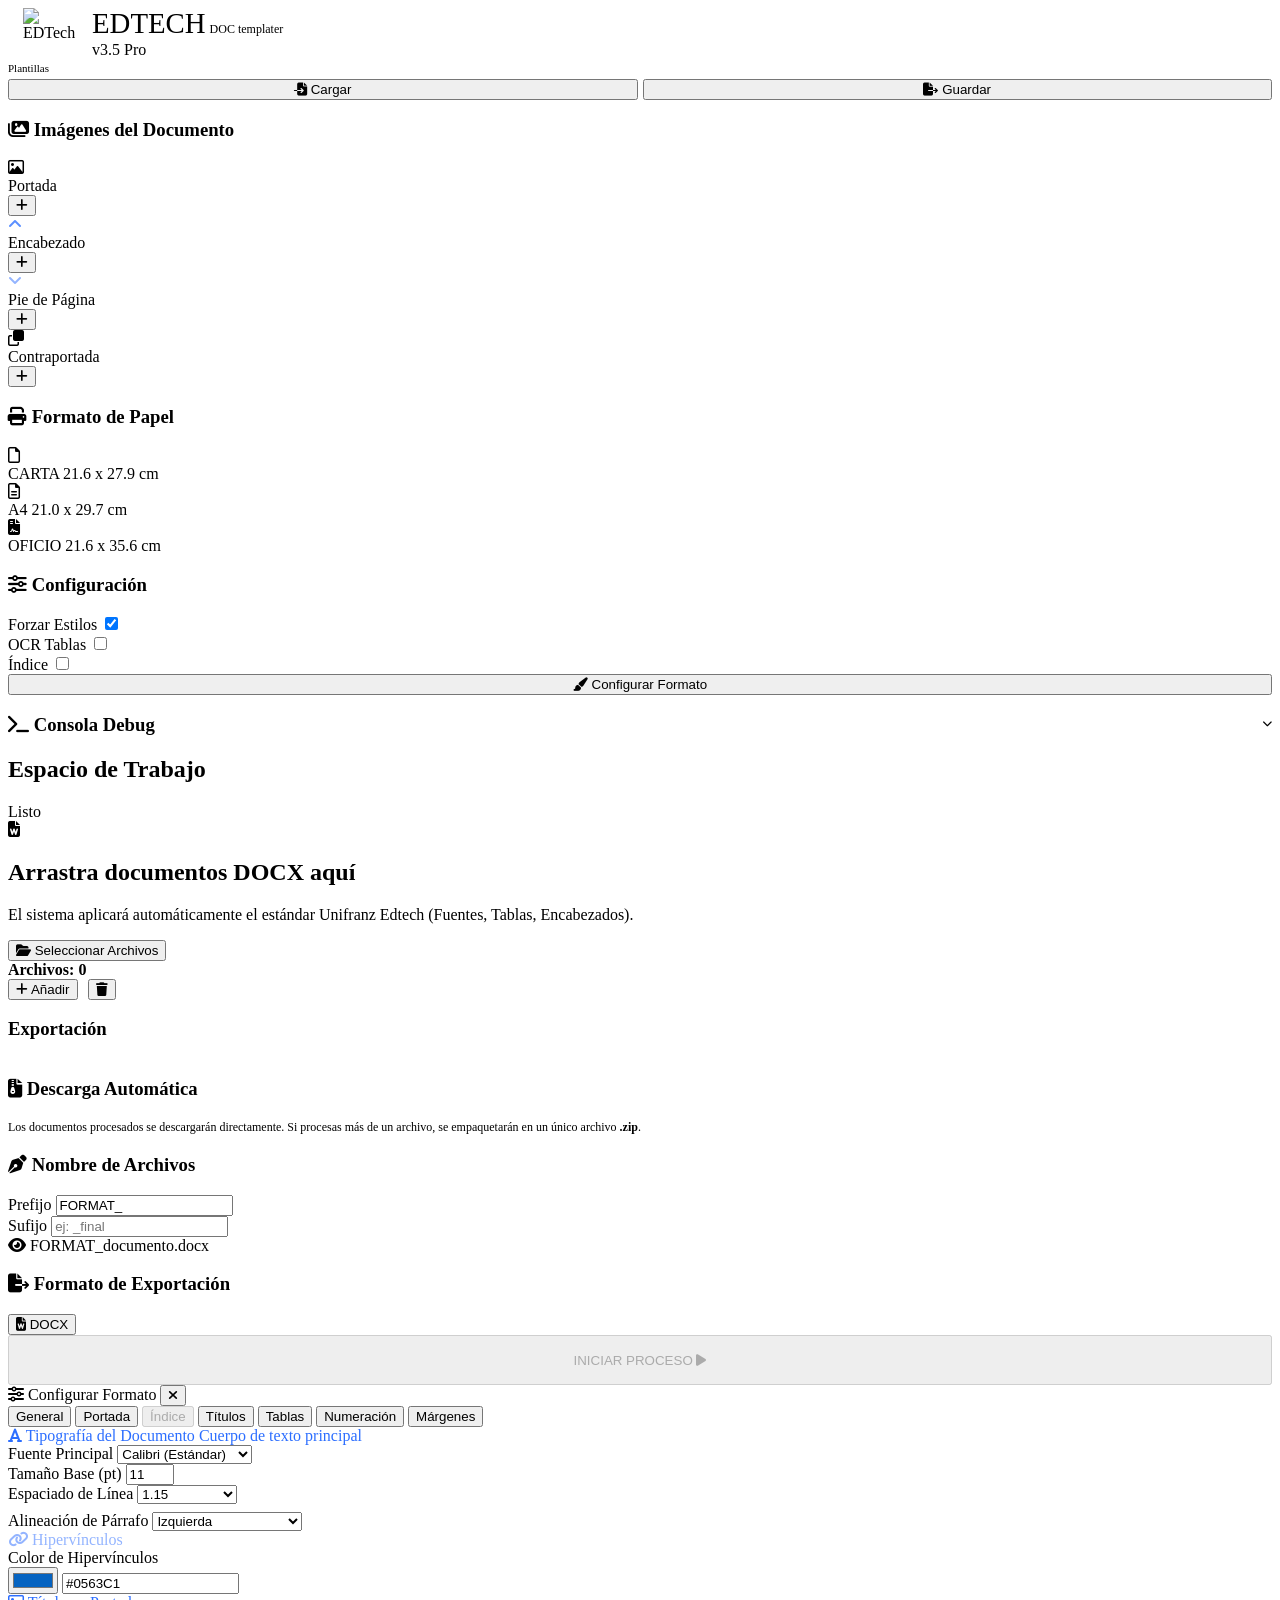
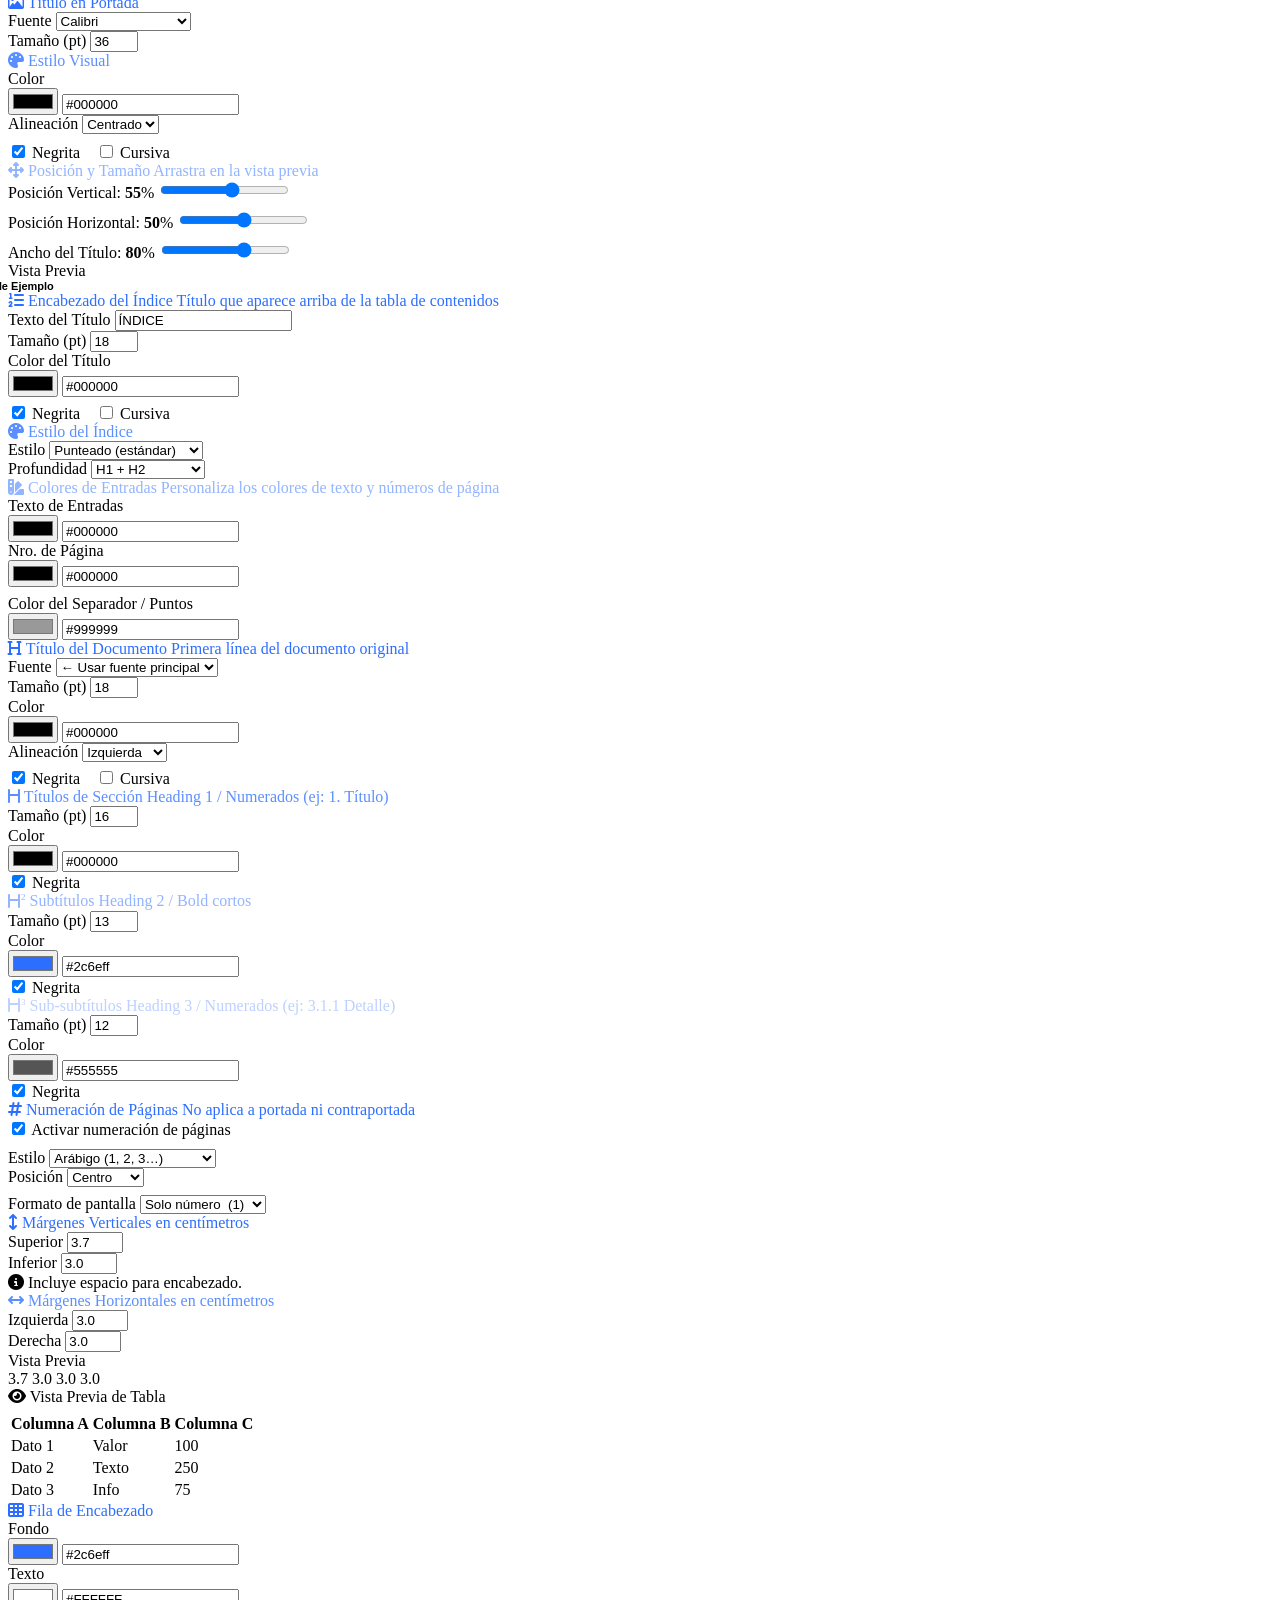
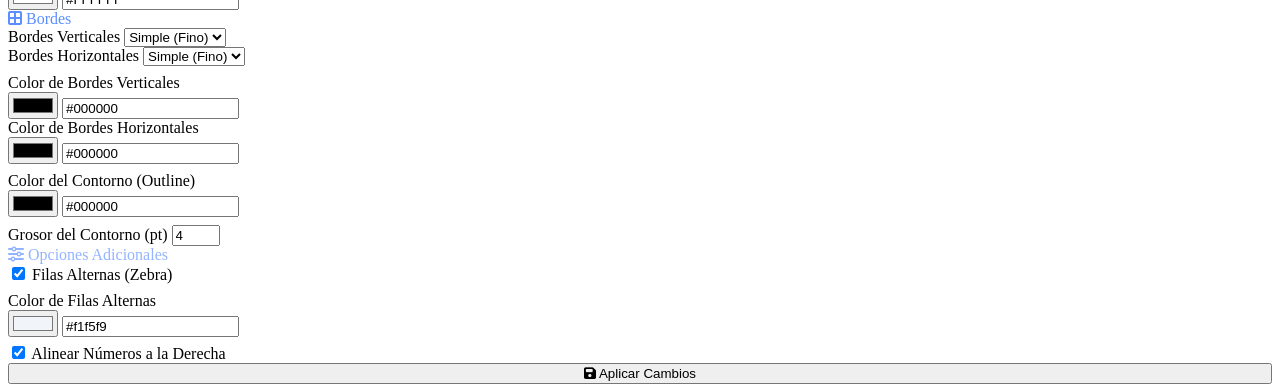
==== index.html @ 143a2576 "build: regenerate webapp bundle with numbering fixes, add index.html for GitHub Pages" ====
<!DOCTYPE html>
<html lang="es">

<head>
    <meta charset="UTF-8">
    <meta name="viewport" content="width=device-width, initial-scale=1.0">
    <title>Unifranz Online | Formateador Profesional</title>

    <!-- CSS -->
    <link rel="stylesheet" href="static/css/fonts.css">
    <link rel="stylesheet" href="static/css/style.css">

    <!-- Icons (local) -->
    <link rel="stylesheet" href="static/vendor/fontawesome/css/all.min.css">
    <script src="https://cdnjs.cloudflare.com/ajax/libs/jszip/3.10.1/jszip.min.js"></script>
    <script src="https://cdn.jsdelivr.net/npm/tesseract.js@5/dist/tesseract.min.js"></script>
    <script src="https://cdn.jsdelivr.net/pyodide/v0.25.0/full/pyodide.js"></script>
</head>

<body>

    <div class="app-container">
        <!-- COLUMN 1: LEFT SIDEBAR (SETTINGS) -->
        <!-- SHARED SIDEBAR COMPONENT -->
<aside class="sidebar-left">
    <!-- Brand -->
    <!-- Brand -->
    <div class="brand"
        style="display:flex; flex-direction:row; align-items:center; justify-content:flex-start; gap:15px; padding-left:15px;">
        <img src="static/img/edtech_icon.svg" alt="EDTech" style="height:54px; width:54px; flex-shrink:0;">
        <div style="display:flex; flex-direction:column; align-items:flex-start;">
            <div class="logo-text">
                <span class="brand-highlight" style="line-height:0.9; font-size:1.8rem;">EDTECH</span>
                <span class="brand-sub" style="margin-top:2px; font-size:0.75rem;">DOC templater</span>
            </div>
            <div class="version" style="margin-top:4px;">v3.5 Pro</div>
        </div>
    </div>

    <!-- Templates -->
    <div class="settings-group" style="margin-bottom: 15px;">
        <label style="font-size:11px; color:var(--text-muted); display:block; margin-bottom:5px;">Plantillas</label>
        <div style="display:flex; gap:5px;">
            <button id="importTemplateBtn" class="btn-mini btn-outline" style="flex:1; justify-content:center;"
                title="Cargar Plantilla">
                <i class="fa-solid fa-file-import"></i> Cargar
            </button>
            <button id="exportTemplateBtn" class="btn-mini btn-outline" style="flex:1; justify-content:center;"
                title="Guardar Plantilla">
                <i class="fa-solid fa-file-export"></i> Guardar
            </button>
            <input type="file" id="templateInput" accept=".edd" hidden>
        </div>
    </div>

    <!-- Document Images (Compact Inline) -->
    <div class="settings-group">
        <h3><i class="fa-solid fa-images"></i> Imágenes del Documento</h3>
        <div class="img-upload-list">

            <!-- Portada -->
            <div class="img-upload-row" id="coverRow">
                <div class="img-row-icon" style="color:var(--primary)"><i class="fa-regular fa-image"></i></div>
                <span class="img-row-label">Portada</span>
                <div class="img-row-thumb" id="coverThumb"></div>
                <input type="file" id="coverInput" accept="image/*" hidden>
                <button class="img-row-btn" id="coverUploadBtn" title="Subir imagen">
                    <i class="fa-solid fa-plus"></i>
                </button>
            </div>

            <!-- Encabezado -->
            <div class="img-upload-row" id="headerRow">
                <div class="img-row-icon" style="color:#5b8fff"><i class="fa-solid fa-angle-up"></i></div>
                <span class="img-row-label">Encabezado</span>
                <div class="img-row-thumb" id="headerThumb"></div>
                <input type="file" id="headerInput" accept="image/*,.emf,.wmf" hidden>
                <button class="img-row-btn" id="headerUploadBtn" title="Subir imagen">
                    <i class="fa-solid fa-plus"></i>
                </button>
            </div>

            <!-- Pie de Página -->
            <div class="img-upload-row" id="footerRow">
                <div class="img-row-icon" style="color:#93b4ff"><i class="fa-solid fa-angle-down"></i></div>
                <span class="img-row-label">Pie de Página</span>
                <div class="img-row-thumb" id="footerThumb"></div>
                <input type="file" id="footerInput" accept="image/*,.emf,.wmf" hidden>
                <button class="img-row-btn" id="footerUploadBtn" title="Subir imagen">
                    <i class="fa-solid fa-plus"></i>
                </button>
            </div>

            <!-- Contraportada -->
            <div class="img-upload-row" id="backpageRow">
                <div class="img-row-icon" style="color:var(--primary)"><i class="fa-regular fa-clone"></i></div>
                <span class="img-row-label">Contraportada</span>
                <div class="img-row-thumb" id="backpageThumb"></div>
                <input type="file" id="backpageInput" accept="image/*" hidden>
                <button class="img-row-btn" id="backpageUploadBtn" title="Subir imagen">
                    <i class="fa-solid fa-plus"></i>
                </button>
            </div>

        </div>
    </div>



    <!-- Paper Size (Docs Specific - Hidden in Excel via JS or CSS if needed, but keeping for uniformity) -->
    <div class="settings-group" id="paperSizeGroup">
        <h3><i class="fa-solid fa-print"></i> Formato de Papel</h3>
        <div class="paper-selector">
            <label class="paper-card active" data-value="letter">
                <div class="icon"><i class="fa-regular fa-file"></i></div>
                <span class="p-name">CARTA</span>
                <span class="p-dim">21.6 x 27.9 cm</span>
            </label>
            <label class="paper-card" data-value="a4">
                <div class="icon"><i class="fa-regular fa-file-lines"></i></div>
                <span class="p-name">A4</span>
                <span class="p-dim">21.0 x 29.7 cm</span>
            </label>
            <label class="paper-card" data-value="legal">
                <div class="icon"><i class="fa-solid fa-file-contract"></i></div>
                <span class="p-name">OFICIO</span>
                <span class="p-dim">21.6 x 35.6 cm</span>
            </label>
        </div>
    </div>

    <!-- Toggles -->
    <div class="settings-group">
        <h3><i class="fa-solid fa-sliders"></i> Configuración</h3>
        <label class="toggle-row">
            <span>Forzar Estilos</span>
            <input type="checkbox" checked id="forceStyles">
            <div class="toggle-switch"></div>
        </label>
        <label class="toggle-row">
            <span>OCR Tablas</span>
            <input type="checkbox" id="cfgOcrTables">
            <div class="toggle-switch"></div>
        </label>
        <label class="toggle-row">
            <span>Índice</span>
            <input type="checkbox" id="cfgToc">
            <div class="toggle-switch"></div>
        </label>
        <div id="tesseractStatus" class="tesseract-status" style="display:none;">
            <span class="tess-dot" id="tessDot"></span>
            <span id="tessLabel">Verificando...</span>
        </div>
    </div>

    <!-- Format Config Button -->
    <div class="settings-group">
        <button id="openConfigBtnSidebar" class="btn-select" style="width:100%; justify-content:center;">
            <i class="fa-solid fa-paintbrush"></i> Configurar Formato
        </button>
    </div>

    <!-- Debug Console (collapsible) -->
    <div class="settings-group" id="debugConsoleGroup">
        <h3 id="debugConsoleToggle" style="cursor:pointer; user-select:none;">
            <i class="fa-solid fa-terminal"></i> Consola Debug
            <i class="fa-solid fa-chevron-down" id="debugChevron" style="float:right; font-size:10px; margin-top:4px; transition: transform 0.2s;"></i>
        </h3>
        <div id="debugConsoleBody" style="display:none;">
            <pre id="debugLog" style="background:#1a1a2e; color:#0aff0a; font-family:'JetBrains Mono',monospace; font-size:10px; padding:10px; border-radius:6px; max-height:250px; overflow-y:auto; white-space:pre-wrap; word-break:break-all; margin:0; line-height:1.5;"></pre>
            <div style="display:flex; gap:6px; margin-top:6px;">
                <button id="copyDebugBtn" class="btn-mini btn-outline" style="flex:1; justify-content:center;">
                    <i class="fa-solid fa-copy"></i> Copiar
                </button>
                <button id="refreshDebugBtn" class="btn-mini btn-outline" style="flex:1; justify-content:center;">
                    <i class="fa-solid fa-rotate"></i> Actualizar
                </button>
            </div>
        </div>
    </div>

</aside>

        <!-- COLUMN 2: CENTER WORKSPACE (DROP ZONE & LIST) -->
        <main class="workspace">
            <div class="workspace-header">
                <h2>Espacio de Trabajo</h2>
                <span class="badge">Listo</span>
            </div>

            <div class="workspace-body">
                <!-- CENTER STAGE: DROP ZONE -->
                <div class="hero-zone" id="mainDropZone">
                    <div class="hero-content">
                        <i class="fa-solid fa-file-word main-icon"></i>
                        <h2>Arrastra documentos DOCX aquí</h2>
                        <p>El sistema aplicará automáticamente el estándar Unifranz Edtech (Fuentes, Tablas,
                            Encabezados).</p>
                        <button class="btn-select" onclick="document.getElementById('docInput').click()">
                            <i class="fa-solid fa-folder-open"></i> Seleccionar Archivos
                        </button>
                        <input type="file" id="docInput" multiple accept=".docx" hidden>
                    </div>
                </div>

                <!-- QUEUE LIST (Replaces Drop Zone when active) -->
                <div class="production-queue" id="productionQueue">
                    <div class="queue-header-actions">
                        <span style="font-weight: 600; color: var(--text-muted);">
                            Archivos: <span id="queueCount">0</span>
                        </span>
                        <div style="display:flex; gap:10px;">
                            <button id="addMoreBtn" class="btn-mini btn-outline">
                                <i class="fa-solid fa-plus"></i> Añadir
                            </button>
                            <button id="clearQueueBtn" class="btn-mini btn-outline">
                                <i class="fa-solid fa-trash"></i>
                            </button>
                        </div>
                    </div>
                    <div class="queue-list" id="queueList">
                        <!-- JS Items go here -->
                    </div>
                </div>
            </div>
        </main>

        <!-- COLUMN 3: RIGHT SIDEBAR (ACTIONS & LOGS) -->
        <aside class="sidebar-right">
            <div class="sidebar-header" style="display:flex; justify-content:space-between; align-items:center;">
                <h3>Exportación</h3>
            </div>

            <div class="sidebar-right-content">

                <!-- Descarga Automática (WebApp Mode) -->
                <div class="settings-group">
                    <h3><i class="fa-solid fa-file-zipper"></i> Descarga Automática</h3>
                    <div style="font-size:12px; color:var(--text-muted); line-height:1.4;">
                        Los documentos procesados se descargarán directamente. Si procesas más de un archivo, se empaquetarán en un único archivo <b>.zip</b>.
                    </div>
                </div>

                <!-- Nombre de Archivos (Prefix / Suffix) -->
                <div class="settings-group">
                    <h3><i class="fa-solid fa-pen-nib"></i> Nombre de Archivos</h3>
                    <div class="prefix-suffix-grid">
                        <div class="input-group">
                            <label>Prefijo</label>
                            <input type="text" id="filePrefix" value="FORMAT_" placeholder="ej: FORMAT_"
                                class="export-text-input">
                        </div>
                        <div class="input-group">
                            <label>Sufijo</label>
                            <input type="text" id="fileSuffix" value="" placeholder="ej: _final"
                                class="export-text-input">
                        </div>
                    </div>
                    <div class="name-preview" id="namePreview">
                        <i class="fa-solid fa-eye"></i>
                        <span id="namePreviewText">FORMAT_documento.docx</span>
                    </div>
                </div>

                <!-- Formato de Exportación -->
                <div class="settings-group">
                    <h3><i class="fa-solid fa-file-export"></i> Formato de Exportación</h3>
                    <div class="format-selector" id="formatSelector">
                        <button class="format-btn active" data-format="docx" title="Solo Word">
                            <i class="fa-solid fa-file-word"></i>
                            <span>DOCX</span>
                        </button>
                        
                        
                    </div>
                </div>

                <!-- Post-Process Result -->
                <div id="globalActions" class="export-result" style="display:none;">
                    <div class="export-result-icon">
                        <i class="fa-solid fa-circle-check"></i>
                    </div>
                    <h4>¡Proceso Finalizado!</h4>
                    <p id="exportResultSummary">Archivos guardados correctamente.</p>
                    <div class="export-result-path" id="exportResultPath"></div>
                </div>

            </div>

            <!-- Process Button (pinned bottom) -->
            <div class="sidebar-right-footer">
                <button id="processBtn" class="btn-primary" disabled
                    style="width:100%; justify-content:center; height:50px;">
                    <span>INICIAR PROCESO</span>
                    <i class="fa-solid fa-play"></i>
                </button>
            </div>

        </aside>
    </div>

    <!-- ADVANCED CONFIG MODAL -->
    <!-- ADVANCED CONFIG MODAL -->
<div id="configModal" class="config-modal-overlay">
    <div class="config-window">
        <div class="config-header">
            <span class="config-title"><i class="fa-solid fa-sliders"></i> Configurar Formato</span>
            <button id="closeConfigBtn" class="btn-close-config"><i class="fa-solid fa-times"></i></button>
        </div>

        <!-- TABS -->
        <div class="config-tabs">
            <button class="tab-btn active" data-tab="tab-general">General</button>
            <button class="tab-btn" data-tab="tab-cover">Portada</button>
            <button class="tab-btn" data-tab="tab-toc" id="tabTocBtn" disabled>Índice</button>
            <button class="tab-btn" data-tab="tab-headings">Títulos</button>
            <button class="tab-btn" data-tab="tab-tables">Tablas</button>
            <button class="tab-btn" data-tab="tab-pagenum">Numeración</button>
            <button class="tab-btn" data-tab="tab-margins">Márgenes</button>
        </div>

        <div class="config-body">

            <!-- TAB: GENERAL -->
            <div id="tab-general" class="tab-content">

                <!-- Fuente Principal -->
                <div class="heading-card" style="border-left-color:#2c6eff;">
                    <div class="heading-card-label" style="color:#2c6eff;">
                        <i class="fa-solid fa-font"></i> Tipografía del Documento
                        <span class="heading-card-hint">Cuerpo de texto principal</span>
                    </div>
                    <div class="input-group">
                        <label>Fuente Principal</label>
                        <select id="cfgFont">
                            <option value="Calibri">Calibri (Estándar)</option>
                            <option value="Arial">Arial</option>
                            <option value="Times New Roman">Times New Roman</option>
                            <option value="Roboto">Roboto</option>
                            <option value="Georgia">Georgia</option>
                            <option value="Garamond">Garamond</option>
                        </select>
                    </div>
                    <div class="grid-2">
                        <div class="input-group">
                            <label>Tamaño Base (pt)</label>
                            <input type="number" id="cfgFontSize" value="11" min="8" max="16">
                        </div>
                        <div class="input-group">
                            <label>Espaciado de Línea</label>
                            <select id="cfgLineSpacing">
                                <option value="1.0">Sencillo (1.0)</option>
                                <option value="1.15" selected>1.15</option>
                                <option value="1.5">1.5</option>
                                <option value="2.0">Doble (2.0)</option>
                            </select>
                        </div>
                    </div>
                    <div class="input-group" style="margin-top:8px;">
                        <label>Alineación de Párrafo</label>
                        <select id="cfgTextAlignment">
                            <option value="left" selected>Izquierda</option>
                            <option value="center">Centrado</option>
                            <option value="right">Derecha</option>
                            <option value="justify">Justificado</option>
                            <option value="distribute">Distribuido (uniforme)</option>
                        </select>
                    </div>
                </div>

                <!-- Hipervínculos -->
                <div class="heading-card" style="border-left-color:#93b4ff;">
                    <div class="heading-card-label" style="color:#93b4ff;">
                        <i class="fa-solid fa-link"></i> Hipervínculos
                    </div>
                    <div class="input-group">
                        <label>Color de Hipervínculos</label>
                        <div class="color-picker-row">
                            <input type="color" id="cfgLinkColor" value="#0563C1">
                            <input type="text" id="cfgLinkColorHex" value="#0563C1" class="hex-input" maxlength="7">
                        </div>
                    </div>
                </div>

            </div>

            <!-- TAB: PORTADA -->
            <div id="tab-cover" class="tab-content hidden-tab">

                <div class="cover-preview-layout">

                    <!-- LEFT: Controls -->
                    <div class="cover-controls-col">

                        <!-- Fuente & Tamaño -->
                        <div class="heading-card" style="border-left-color:#2c6eff;">
                            <div class="heading-card-label" style="color:#2c6eff;">
                                <i class="fa-regular fa-image"></i> Título en Portada
                            </div>
                            <div class="grid-2">
                                <div class="input-group">
                                    <label>Fuente</label>
                                    <select id="cfgCoverFont">
                                        <option value="Calibri">Calibri</option>
                                        <option value="Arial">Arial</option>
                                        <option value="Times New Roman">Times New Roman</option>
                                        <option value="Georgia">Georgia</option>
                                        <option value="Garamond">Garamond</option>
                                        <option value="Montserrat">Montserrat</option>
                                    </select>
                                </div>
                                <div class="input-group">
                                    <label>Tamaño (pt)</label>
                                    <input type="number" id="cfgCoverFontSize" value="36" min="20" max="72">
                                </div>
                            </div>
                        </div>

                        <!-- Color & Alineación -->
                        <div class="heading-card" style="border-left-color:#5b8fff;">
                            <div class="heading-card-label" style="color:#5b8fff;">
                                <i class="fa-solid fa-palette"></i> Estilo Visual
                            </div>
                            <div class="grid-2">
                                <div class="input-group">
                                    <label>Color</label>
                                    <div class="color-picker-row">
                                        <input type="color" id="cfgCoverColor" value="#000000">
                                        <input type="text" id="cfgCoverColorHex" value="#000000" class="hex-input"
                                            maxlength="7">
                                    </div>
                                </div>
                                <div class="input-group">
                                    <label>Alineación</label>
                                    <select id="cfgCoverAlign">
                                        <option value="center" selected>Centrado</option>
                                        <option value="left">Izquierda</option>
                                        <option value="right">Derecha</option>
                                    </select>
                                </div>
                            </div>
                            <div style="display:flex; gap:16px; margin-top:8px;">
                                <div class="checkbox-row">
                                    <input type="checkbox" id="cfgCoverBold" checked>
                                    <label for="cfgCoverBold">Negrita</label>
                                </div>
                                <div class="checkbox-row">
                                    <input type="checkbox" id="cfgCoverItalic">
                                    <label for="cfgCoverItalic">Cursiva</label>
                                </div>
                            </div>
                        </div>

                        <!-- Posición y Dimensiones -->
                        <div class="heading-card" style="border-left-color:#93b4ff;">
                            <div class="heading-card-label" style="color:#93b4ff;">
                                <i class="fa-solid fa-up-down-left-right"></i> Posición y Tamaño
                                <span class="heading-card-hint">Arrastra en la vista previa</span>
                            </div>
                            <div class="input-group">
                                <label>Posición Vertical: <strong id="coverPosYLabel">55</strong>%</label>
                                <input type="range" id="cfgCoverPosY" min="10" max="90" value="55"
                                    class="cover-pos-slider">
                            </div>
                            <div class="input-group" style="margin-top:8px;">
                                <label>Posición Horizontal: <strong id="coverPosXLabel">50</strong>%</label>
                                <input type="range" id="cfgCoverPosX" min="10" max="90" value="50"
                                    class="cover-pos-slider">
                            </div>
                            <div class="input-group" style="margin-top:8px;">
                                <label>Ancho del Título: <strong id="coverWidthLabel">80</strong>%</label>
                                <input type="range" id="cfgCoverWidth" min="40" max="100" value="80"
                                    class="cover-pos-slider">
                            </div>
                        </div>

                    </div>

                    <!-- RIGHT: Mini Preview -->
                    <div class="cover-preview-col">
                        <div class="cover-preview-label">Vista Previa</div>
                        <div class="cover-mini-preview" id="coverMiniPreview">
                            <!-- Cover image bg (set dynamically) -->
                            <div class="cover-preview-bg" id="coverPreviewBg"></div>
                            <!-- Guide line -->
                            <div class="cover-preview-guide" id="coverPreviewGuide"></div>
                            <!-- Draggable Title -->
                            <div class="cover-preview-title" id="coverPreviewTitle">Título de Ejemplo</div>
                            <!-- Margin indicators -->
                            <div class="cover-preview-margin cover-preview-margin-top"></div>
                            <div class="cover-preview-margin cover-preview-margin-bottom"></div>
                        </div>
                    </div>

                </div>

            </div>

            <!-- TAB: ÍNDICE -->
            <div id="tab-toc" class="tab-content hidden-tab">

                <!-- Título del Índice -->
                <div class="heading-card" style="border-left-color:#2c6eff;">
                    <div class="heading-card-label" style="color:#2c6eff;">
                        <i class="fa-solid fa-list-ol"></i> Encabezado del Índice
                        <span class="heading-card-hint">Título que aparece arriba de la tabla de contenidos</span>
                    </div>
                    <div class="input-group">
                        <label>Texto del Título</label>
                        <input type="text" id="cfgTocTitle" value="ÍNDICE" placeholder="ÍNDICE">
                    </div>
                    <div class="grid-2">
                        <div class="input-group">
                            <label>Tamaño (pt)</label>
                            <input type="number" id="cfgTocTitleSize" value="18" min="12" max="36">
                        </div>
                        <div class="input-group">
                            <label>Color del Título</label>
                            <div class="color-picker-row">
                                <input type="color" id="cfgTocTitleColor" value="#000000">
                                <input type="text" id="cfgTocTitleColorHex" value="#000000" class="hex-input"
                                    maxlength="7">
                            </div>
                        </div>
                    </div>
                    <div style="display:flex; gap:16px; margin-top:6px;">
                        <div class="checkbox-row">
                            <input type="checkbox" id="cfgTocTitleBold" checked>
                            <label for="cfgTocTitleBold">Negrita</label>
                        </div>
                        <div class="checkbox-row">
                            <input type="checkbox" id="cfgTocTitleItalic">
                            <label for="cfgTocTitleItalic">Cursiva</label>
                        </div>
                    </div>
                </div>

                <!-- Estilo y Estructura -->
                <div class="heading-card" style="border-left-color:#5b8fff;">
                    <div class="heading-card-label" style="color:#5b8fff;">
                        <i class="fa-solid fa-palette"></i> Estilo del Índice
                    </div>
                    <div class="grid-2">
                        <div class="input-group">
                            <label>Estilo</label>
                            <select id="cfgTocStyle">
                                <option value="dotted" selected>Punteado (estándar)</option>
                                <option value="classic">Clásico (sin puntos)</option>
                                <option value="modern">Moderno (minimalista)</option>
                            </select>
                        </div>
                        <div class="input-group">
                            <label>Profundidad</label>
                            <select id="cfgTocDepth">
                                <option value="1">Solo Heading 1</option>
                                <option value="2" selected>H1 + H2</option>
                                <option value="3">H1 + H2 + H3</option>
                            </select>
                        </div>
                    </div>
                </div>

                <!-- Colores de Entradas -->
                <div class="heading-card" style="border-left-color:#93b4ff;">
                    <div class="heading-card-label" style="color:#93b4ff;">
                        <i class="fa-solid fa-swatchbook"></i> Colores de Entradas
                        <span class="heading-card-hint">Personaliza los colores de texto y números de página</span>
                    </div>
                    <div class="grid-2">
                        <div class="input-group">
                            <label>Texto de Entradas</label>
                            <div class="color-picker-row">
                                <input type="color" id="cfgTocEntryColor" value="#000000">
                                <input type="text" id="cfgTocEntryColorHex" value="#000000" class="hex-input"
                                    maxlength="7">
                            </div>
                        </div>
                        <div class="input-group">
                            <label>Nro. de Página</label>
                            <div class="color-picker-row">
                                <input type="color" id="cfgTocPageColor" value="#000000">
                                <input type="text" id="cfgTocPageColorHex" value="#000000" class="hex-input"
                                    maxlength="7">
                            </div>
                        </div>
                    </div>
                    <div class="input-group" style="margin-top:8px;">
                        <label>Color del Separador / Puntos</label>
                        <div class="color-picker-row">
                            <input type="color" id="cfgTocLeaderColor" value="#999999">
                            <input type="text" id="cfgTocLeaderColorHex" value="#999999" class="hex-input"
                                maxlength="7">
                        </div>
                    </div>
                </div>

            </div>

            <!-- TAB: HEADINGS -->
            <div id="tab-headings" class="tab-content hidden-tab">

                <!-- Título del Documento (primera oración del doc original) -->
                <div class="heading-card" style="border-left-color: #2c6eff;">
                    <div class="heading-card-label" style="color:#2c6eff;">
                        <i class="fa-solid fa-heading"></i> Título del Documento
                        <span class="heading-card-hint">Primera línea del documento original</span>
                    </div>
                    <div class="grid-2">
                        <div class="input-group">
                            <label>Fuente</label>
                            <select id="cfgDocTitleFont">
                                <option value="">← Usar fuente principal</option>
                                <option value="Calibri">Calibri</option>
                                <option value="Arial">Arial</option>
                                <option value="Times New Roman">Times New Roman</option>
                                <option value="Georgia">Georgia</option>
                            </select>
                        </div>
                        <div class="input-group">
                            <label>Tamaño (pt)</label>
                            <input type="number" id="cfgDocTitleSize" value="18" min="10" max="48">
                        </div>
                    </div>
                    <div class="grid-2">
                        <div class="input-group">
                            <label>Color</label>
                            <div class="color-picker-row">
                                <input type="color" id="cfgDocTitleColor" value="#000000">
                                <input type="text" id="cfgDocTitleColorHex" value="#000000" class="hex-input"
                                    maxlength="7">
                            </div>
                        </div>
                        <div class="input-group">
                            <label>Alineación</label>
                            <select id="cfgDocTitleAlign">
                                <option value="left" selected>Izquierda</option>
                                <option value="center">Centrado</option>
                                <option value="justify">Justificado</option>
                            </select>
                        </div>
                    </div>
                    <div style="display:flex; gap:16px; margin-top:6px;">
                        <div class="checkbox-row">
                            <input type="checkbox" id="cfgDocTitleBold" checked>
                            <label for="cfgDocTitleBold">Negrita</label>
                        </div>
                        <div class="checkbox-row">
                            <input type="checkbox" id="cfgDocTitleItalic">
                            <label for="cfgDocTitleItalic">Cursiva</label>
                        </div>
                    </div>
                </div>

                <!-- H1 -->
                <div class="heading-card" style="border-left-color: #5b8fff;">
                    <div class="heading-card-label" style="color:#5b8fff;">
                        <i class="fa-solid fa-h"></i> Títulos de Sección
                        <span class="heading-card-hint">Heading 1 / Numerados (ej: 1. Título)</span>
                    </div>
                    <div class="grid-2">
                        <div class="input-group">
                            <label>Tamaño (pt)</label>
                            <input type="number" id="cfgH1Size" value="16" min="10" max="36">
                        </div>
                        <div class="input-group">
                            <label>Color</label>
                            <div class="color-picker-row">
                                <input type="color" id="cfgH1Color" value="#000000">
                                <input type="text" id="cfgH1ColorHex" value="#000000" class="hex-input" maxlength="7">
                            </div>
                        </div>
                    </div>
                    <div class="checkbox-row">
                        <input type="checkbox" id="cfgH1Bold" checked>
                        <label for="cfgH1Bold">Negrita</label>
                    </div>
                </div>

                <!-- H2 -->
                <div class="heading-card" style="border-left-color: #93b4ff;">
                    <div class="heading-card-label" style="color:#93b4ff;">
                        <i class="fa-solid fa-h"></i><span
                            style="font-size:9px;vertical-align:super;margin-left:1px">2</span> Subtítulos
                        <span class="heading-card-hint">Heading 2 / Bold cortos</span>
                    </div>
                    <div class="grid-2">
                        <div class="input-group">
                            <label>Tamaño (pt)</label>
                            <input type="number" id="cfgH2Size" value="13" min="10" max="28">
                        </div>
                        <div class="input-group">
                            <label>Color</label>
                            <div class="color-picker-row">
                                <input type="color" id="cfgH2Color" value="#2c6eff">
                                <input type="text" id="cfgH2ColorHex" value="#2c6eff" class="hex-input" maxlength="7">
                            </div>
                        </div>
                    </div>
                    <div class="checkbox-row">
                        <input type="checkbox" id="cfgH2Bold" checked>
                        <label for="cfgH2Bold">Negrita</label>
                    </div>
                </div>

                <!-- H3 -->
                <div class="heading-card" style="border-left-color: #bdd0ff;">
                    <div class="heading-card-label" style="color:#bdd0ff;">
                        <i class="fa-solid fa-h"></i><span
                            style="font-size:9px;vertical-align:super;margin-left:1px">3</span> Sub-subtítulos
                        <span class="heading-card-hint">Heading 3 / Numerados (ej: 3.1.1 Detalle)</span>
                    </div>
                    <div class="grid-2">
                        <div class="input-group">
                            <label>Tamaño (pt)</label>
                            <input type="number" id="cfgH3Size" value="12" min="8" max="24">
                        </div>
                        <div class="input-group">
                            <label>Color</label>
                            <div class="color-picker-row">
                                <input type="color" id="cfgH3Color" value="#555555">
                                <input type="text" id="cfgH3ColorHex" value="#555555" class="hex-input" maxlength="7">
                            </div>
                        </div>
                    </div>
                    <div class="checkbox-row">
                        <input type="checkbox" id="cfgH3Bold" checked>
                        <label for="cfgH3Bold">Negrita</label>
                    </div>
                </div>

            </div>

            <!-- TAB: NUMERACIÓN DE PÁGINAS -->
            <div id="tab-pagenum" class="tab-content hidden-tab">

                <!-- Activar / Desactivar -->
                <div class="heading-card" style="border-left-color:#2c6eff;">
                    <div class="heading-card-label" style="color:#2c6eff;">
                        <i class="fa-solid fa-hashtag"></i> Numeración de Páginas
                        <span class="heading-card-hint">No aplica a portada ni contraportada</span>
                    </div>
                    <div class="checkbox-row" style="margin-bottom:10px;">
                        <input type="checkbox" id="cfgPageNumEnabled" checked>
                        <label for="cfgPageNumEnabled">Activar numeración de páginas</label>
                    </div>
                    <div class="grid-2">
                        <div class="input-group">
                            <label>Estilo</label>
                            <select id="cfgPageNumStyle">
                                <option value="arabic" selected>Arábigo (1, 2, 3…)</option>
                                <option value="roman_lower">Romano min. (i, ii, iii…)</option>
                                <option value="roman_upper">Romano may. (I, II, III…)</option>
                                <option value="letter_lower">Letras min. (a, b, c…)</option>
                                <option value="letter_upper">Letras may. (A, B, C…)</option>
                            </select>
                        </div>
                        <div class="input-group">
                            <label>Posición</label>
                            <select id="cfgPageNumPosition">
                                <option value="center" selected>Centro</option>
                                <option value="right">Derecha</option>
                                <option value="left">Izquierda</option>
                            </select>
                        </div>
                    </div>
                    <div class="input-group" style="margin-top:8px;">
                        <label>Formato de pantalla</label>
                        <select id="cfgPageNumFormat">
                            <option value="page_only" selected>Solo número &nbsp;(1)</option>
                            <option value="page_of_total">N de M &nbsp;(1 de 12)</option>
                            <option value="dash">Guiones &nbsp;(- 1 -)</option>
                        </select>
                    </div>
                </div>

            </div>

            <!-- TAB: MÁRGENES -->
            <div id="tab-margins" class="tab-content hidden-tab">

                <div class="cover-preview-layout">
                    <div class="cover-controls-col">

                        <!-- Márgenes verticales -->
                        <div class="heading-card" style="border-left-color:#2c6eff;">
                            <div class="heading-card-label" style="color:#2c6eff;">
                                <i class="fa-solid fa-arrows-up-down"></i> Márgenes Verticales
                                <span class="heading-card-hint">en centímetros</span>
                            </div>
                            <div class="grid-2">
                                <div class="input-group">
                                    <label>Superior</label>
                                    <input type="number" id="cfgMarginTop" value="3.7" step="0.1" min="1" max="6">
                                </div>
                                <div class="input-group">
                                    <label>Inferior</label>
                                    <input type="number" id="cfgMarginBottom" value="3.0" step="0.1" min="1" max="6">
                                </div>
                            </div>
                            <div class="cfg-info-note">
                                <i class="fa-solid fa-circle-info"></i>
                                Incluye espacio para encabezado.
                            </div>
                        </div>

                        <!-- Márgenes horizontales -->
                        <div class="heading-card" style="border-left-color:#5b8fff;">
                            <div class="heading-card-label" style="color:#5b8fff;">
                                <i class="fa-solid fa-arrows-left-right"></i> Márgenes Horizontales
                                <span class="heading-card-hint">en centímetros</span>
                            </div>
                            <div class="grid-2">
                                <div class="input-group">
                                    <label>Izquierda</label>
                                    <input type="number" id="cfgMarginLeft" value="3.0" step="0.1" min="1" max="6">
                                </div>
                                <div class="input-group">
                                    <label>Derecha</label>
                                    <input type="number" id="cfgMarginRight" value="3.0" step="0.1" min="1" max="6">
                                </div>
                            </div>
                        </div>

                    </div>

                    <!-- RIGHT: Margins Preview -->
                    <div class="cover-preview-col">
                        <div class="cover-preview-label">Vista Previa</div>
                        <div class="margins-mini-preview" id="marginsMiniPreview">
                            <div class="margin-preview-header-img" id="marginPreviewHeader"></div>
                            <div class="margin-preview-footer-img" id="marginPreviewFooter"></div>
                            <div class="margin-zone margin-zone-top" id="marginZoneTop"></div>
                            <div class="margin-zone margin-zone-bottom" id="marginZoneBottom"></div>
                            <div class="margin-zone margin-zone-left" id="marginZoneLeft"></div>
                            <div class="margin-zone margin-zone-right" id="marginZoneRight"></div>
                            <div class="margin-content-zone" id="marginContentZone">
                                <div class="margin-content-lines">
                                    <div class="mcl"></div>
                                    <div class="mcl"></div>
                                    <div class="mcl"></div>
                                    <div class="mcl"></div>
                                    <div class="mcl short"></div>
                                    <div class="mcl"></div>
                                    <div class="mcl"></div>
                                    <div class="mcl short"></div>
                                </div>
                            </div>
                            <span class="margin-label ml-top" id="mlTop">3.7</span>
                            <span class="margin-label ml-bottom" id="mlBottom">3.0</span>
                            <span class="margin-label ml-left" id="mlLeft">3.0</span>
                            <span class="margin-label ml-right" id="mlRight">3.0</span>
                        </div>
                    </div>
                </div>

            </div>

            <!-- TAB: TABLAS -->
            <div id="tab-tables" class="tab-content hidden-tab">

                <!-- Live Table Preview -->
                <div class="preview-container">
                    <div class="heading-card-label" style="color:var(--text-muted);margin-bottom:6px;">
                        <i class="fa-solid fa-eye"></i> Vista Previa de Tabla
                    </div>
                    <div class="table-preview-box">
                        <table class="preview-table">
                            <thead>
                                <tr>
                                    <th>Columna A</th>
                                    <th>Columna B</th>
                                    <th>Columna C</th>
                                </tr>
                            </thead>
                            <tbody>
                                <tr>
                                    <td>Dato 1</td>
                                    <td>Valor</td>
                                    <td>100</td>
                                </tr>
                                <tr>
                                    <td>Dato 2</td>
                                    <td>Texto</td>
                                    <td>250</td>
                                </tr>
                                <tr>
                                    <td>Dato 3</td>
                                    <td>Info</td>
                                    <td>75</td>
                                </tr>
                            </tbody>
                        </table>
                    </div>
                </div>

                <!-- Colores de encabezado -->
                <div class="heading-card" style="border-left-color:#2c6eff;">
                    <div class="heading-card-label" style="color:#2c6eff;">
                        <i class="fa-solid fa-table-cells"></i> Fila de Encabezado
                    </div>
                    <div class="grid-2">
                        <div class="input-group">
                            <label>Fondo</label>
                            <div class="color-picker-row">
                                <input type="color" id="cfgTableHeaderBg" value="#2c6eff">
                                <input type="text" id="cfgTableHeaderBgHex" value="#2c6eff" class="hex-input"
                                    maxlength="7">
                            </div>
                        </div>
                        <div class="input-group">
                            <label>Texto</label>
                            <div class="color-picker-row">
                                <input type="color" id="cfgTableHeaderText" value="#FFFFFF">
                                <input type="text" id="cfgTableHeaderTextHex" value="#FFFFFF" class="hex-input"
                                    maxlength="7">
                            </div>
                        </div>
                    </div>
                </div>

                <!-- Bordes -->
                <div class="heading-card" style="border-left-color:#5b8fff;">
                    <div class="heading-card-label" style="color:#5b8fff;">
                        <i class="fa-solid fa-border-all"></i> Bordes
                    </div>
                    <div class="grid-2">
                        <div class="input-group">
                            <label>Bordes Verticales</label>
                            <select id="cfgTableBorderV">
                                <option value="none">Ninguno</option>
                                <option value="single" selected>Simple (Fino)</option>
                                <option value="thick">Grueso</option>
                                <option value="dashed">Punteado</option>
                            </select>
                        </div>
                        <div class="input-group">
                            <label>Bordes Horizontales</label>
                            <select id="cfgTableBorderH">
                                <option value="none">Ninguno</option>
                                <option value="single" selected>Simple (Fino)</option>
                                <option value="thick">Grueso</option>
                                <option value="dashed">Punteado</option>
                            </select>
                        </div>
                    </div>
                    <div class="input-group" style="margin-top:8px;">
                        <label>Color de Bordes Verticales</label>
                        <div class="color-picker-row">
                            <input type="color" id="cfgTableBorderVColor" value="#000000">
                            <input type="text" id="cfgTableBorderVColorHex" value="#000000" class="hex-input"
                                maxlength="7">
                        </div>
                    </div>
                    <div class="input-group">
                        <label>Color de Bordes Horizontales</label>
                        <div class="color-picker-row">
                            <input type="color" id="cfgTableBorderHColor" value="#000000">
                            <input type="text" id="cfgTableBorderHColorHex" value="#000000" class="hex-input"
                                maxlength="7">
                        </div>
                    </div>
                    <div class="input-group" style="margin-top:8px;">
                        <label>Color del Contorno (Outline)</label>
                        <div class="color-picker-row">
                            <input type="color" id="cfgTableOutlineColor" value="#000000">
                            <input type="text" id="cfgTableOutlineColorHex" value="#000000" class="hex-input"
                                maxlength="7">
                        </div>
                    </div>
                    <div class="input-group" style="margin-top:8px;">
                        <label>Grosor del Contorno (pt)</label>
                        <input type="number" id="cfgTableOutlineSz" value="4" min="2" max="16" step="2">
                    </div>
                </div>

                <!-- Opciones extras -->
                <div class="heading-card" style="border-left-color:#93b4ff;">
                    <div class="heading-card-label" style="color:#93b4ff;">
                        <i class="fa-solid fa-sliders"></i> Opciones Adicionales
                    </div>
                    <div class="checkbox-row">
                        <input type="checkbox" id="cfgTableZebra" checked>
                        <label for="cfgTableZebra">Filas Alternas (Zebra)</label>
                    </div>
                    <div class="input-group" style="margin-top:8px;">
                        <label>Color de Filas Alternas</label>
                        <div class="color-picker-row">
                            <input type="color" id="cfgTableZebraColor" value="#f1f5f9">
                            <input type="text" id="cfgTableZebraColorHex" value="#f1f5f9" class="hex-input"
                                maxlength="7">
                        </div>
                    </div>
                    <div class="checkbox-row" style="margin-top:6px;">
                        <input type="checkbox" id="cfgTableNumberAlign" checked>
                        <label for="cfgTableNumberAlign">Alinear Números a la Derecha</label>
                    </div>
                </div>

            </div>

        </div>

        <div class="config-footer">
            <button id="saveConfigBtn" class="btn-primary" style="width:100%;">
                <i class="fa-solid fa-floppy-disk"></i> Aplicar Cambios
            </button>
        </div>
    </div>
</div>

    <script>

window.addEventListener('error', function(e) {
    console.error('GLOBAL_ERROR:', e.message, 'at', e.filename || 'inline', 'line:', e.lineno, 'col:', e.colno);
    document.title = 'ERROR: ' + e.message;
});

document.addEventListener('DOMContentLoaded', () => {
  try {
    // === ELEMENTS ===
    const coverInput = document.getElementById('coverInput');
    const coverUploadBtn = document.getElementById('coverUploadBtn');
    const coverThumb = document.getElementById('coverThumb');
    const coverRow = document.getElementById('coverRow');

    const headerInput = document.getElementById('headerInput');
    const headerUploadBtn = document.getElementById('headerUploadBtn');
    const headerThumb = document.getElementById('headerThumb');
    const headerRow = document.getElementById('headerRow');

    const footerInput = document.getElementById('footerInput');
    const footerUploadBtn = document.getElementById('footerUploadBtn');
    const footerThumb = document.getElementById('footerThumb');
    const footerRow = document.getElementById('footerRow');

    const backpageInput = document.getElementById('backpageInput');
    const backpageUploadBtn = document.getElementById('backpageUploadBtn');
    const backpageThumb = document.getElementById('backpageThumb');
    const backpageRow = document.getElementById('backpageRow');

    const mainDropZone = document.getElementById('mainDropZone');
    const docInput = document.getElementById('docInput');
    const processBtn = document.getElementById('processBtn');

    // Production Queue
    const productionQueue = document.getElementById('productionQueue');
    const queueList = document.getElementById('queueList');
    const queueCount = document.getElementById('queueCount');
    const clearQueueBtn = document.getElementById('clearQueueBtn');
    const addMoreBtn = document.getElementById('addMoreBtn');

    // Console (Static Panel)
    const consoleLogs = document.getElementById('consoleLogs');

    // === STATE ===
    let selectedFiles = new Map();
    let paperSize = 'letter';
    let exportFormat = 'docx';

    // === TESSERACT DETECTION (WebApp: Tesseract.js) ===
    function checkTesseract() {
        const statusEl = document.getElementById('tesseractStatus');
        const dotEl = document.getElementById('tessDot');
        const labelEl = document.getElementById('tessLabel');
        if (!statusEl) return;
        statusEl.style.display = 'flex';
        if (typeof Tesseract !== 'undefined') {
            dotEl.className = 'tess-dot ok';
            labelEl.textContent = 'Tesseract.js (navegador)';
        } else {
            dotEl.className = 'tess-dot fail';
            labelEl.textContent = 'Tesseract.js no cargado';
        }
    }

    // Show/hide indicator based on OCR toggle
    const ocrToggle = document.getElementById('cfgOcrTables');
    if (ocrToggle) {
        ocrToggle.addEventListener('change', () => {
            if (ocrToggle.checked) checkTesseract();
            else {
                const st = document.getElementById('tesseractStatus');
                if (st) st.style.display = 'none';
            }
        });
    }

    // === DEBUG CONSOLE ===
    const debugToggle = document.getElementById('debugConsoleToggle');
    const debugBody = document.getElementById('debugConsoleBody');
    const debugLog = document.getElementById('debugLog');
    const debugChevron = document.getElementById('debugChevron');
    const refreshDebugBtn = document.getElementById('refreshDebugBtn');

    function loadDebugInfo() {
        if (!debugLog) return;
        let out = '=== EDTECH DOC TEMPLATER (WebApp Mode) ===\n';
        out += '> Runtime: Pyodide (WebAssembly)\n';
        out += '> Platform: ' + navigator.platform + '\n';
        out += '> UserAgent: ' + navigator.userAgent.substring(0, 80) + '\n';
        out += '> JSZip: ' + (typeof JSZip !== 'undefined' ? 'Loaded' : 'Missing') + '\n';
        out += '> Pyodide: ' + (typeof loadPyodide !== 'undefined' ? 'Available' : 'Missing') + '\n';
        out += '> Pyodide Init: ' + (window.pyodide ? 'Yes' : 'Not yet') + '\n';
        out += '> OCR: ' + (typeof Tesseract !== 'undefined' ? 'Tesseract.js (browser)' : 'Not available') + '\n';
        out += '===========================================\n';
        debugLog.textContent = out;
    }

    if (debugToggle && debugBody) {
        debugToggle.addEventListener('click', () => {
            const isHidden = debugBody.style.display === 'none';
            debugBody.style.display = isHidden ? 'block' : 'none';
            if (debugChevron) debugChevron.style.transform = isHidden ? 'rotate(180deg)' : '';
            if (isHidden && debugLog && !debugLog.textContent.trim()) loadDebugInfo();
        });
    }
    if (refreshDebugBtn) refreshDebugBtn.addEventListener('click', loadDebugInfo);
    const copyDebugBtn = document.getElementById('copyDebugBtn');
    if (copyDebugBtn) copyDebugBtn.addEventListener('click', () => {
        if (debugLog && debugLog.textContent) {
            navigator.clipboard.writeText(debugLog.textContent).then(() => {
                copyDebugBtn.innerHTML = '<i class="fa-solid fa-check"></i> Copiado';
                setTimeout(() => { copyDebugBtn.innerHTML = '<i class="fa-solid fa-copy"></i> Copiar'; }, 2000);
            }).catch(() => {
                // Fallback for pywebview where clipboard API might not work
                const ta = document.createElement('textarea');
                ta.value = debugLog.textContent;
                document.body.appendChild(ta);
                ta.select();
                document.execCommand('copy');
                document.body.removeChild(ta);
                copyDebugBtn.innerHTML = '<i class="fa-solid fa-check"></i> Copiado';
                setTimeout(() => { copyDebugBtn.innerHTML = '<i class="fa-solid fa-copy"></i> Copiar'; }, 2000);
            });
        }
    });

    // Show/hide Índice tab based on TOC toggle
    const tocToggle = document.getElementById('cfgToc');
    const tabTocBtn = document.getElementById('tabTocBtn');
    if (tocToggle && tabTocBtn) {
        tocToggle.addEventListener('change', () => {
            tabTocBtn.disabled = !tocToggle.checked;
            if (!tocToggle.checked) {
                // If the TOC tab is currently active, switch to General
                if (tabTocBtn.classList.contains('active')) {
                    tabTocBtn.classList.remove('active');
                    document.getElementById('tab-toc').classList.add('hidden-tab');
                    document.querySelector('[data-tab="tab-general"]').classList.add('active');
                    document.getElementById('tab-general').classList.remove('hidden-tab');
                }
            }
        });
    }

    // === PAGE IDENTITY ===
    const brandSub = document.querySelector('.brand-sub');
    if (brandSub) {
        brandSub.textContent = 'DOC templater';
    }

    // Config Button Logic
    const sidebarConfigBtn = document.getElementById('openConfigBtnSidebar');
    if (sidebarConfigBtn) {
        sidebarConfigBtn.addEventListener('click', () => {
            if (configModal) configModal.classList.add('active');
        });
    }

    // === FOLDER PICKER ===
    const selectFolderBtn = document.getElementById('selectFolderBtn');
    const outputFolderDisplay = document.getElementById('outputFolderDisplay');
    const outputFolderValue = document.getElementById('outputFolderValue');
    if (selectFolderBtn) {
        selectFolderBtn.addEventListener('click', async () => {
            // Try pywebview native dialog first
            if (window.pywebview && window.pywebview.api && window.pywebview.api.select_folder) {
                try {
                    const folder = await window.pywebview.api.select_folder();
                    if (folder) {
                        outputFolderDisplay.value = folder;
                        outputFolderValue.value = folder;
                        log(`Carpeta seleccionada: ${folder}`, 'success');
                    }
                } catch (e) {
                    log('Error al seleccionar carpeta: ' + e.message, 'error');
                }
            } else {
                // Dev mode fallback: prompt
                const folder = prompt('Ingresa la ruta completa de la carpeta de salida:', outputFolderValue.value || '');
                if (folder && folder.trim()) {
                    outputFolderDisplay.value = folder.trim();
                    outputFolderValue.value = folder.trim();
                    log(`Carpeta de salida: ${folder.trim()}`, 'info');
                }
            }
        });
    }

    // === PREFIX / SUFFIX & FILENAME PREVIEW ===
    const filePrefixInput = document.getElementById('filePrefix');
    const fileSuffixInput = document.getElementById('fileSuffix');
    const namePreviewText = document.getElementById('namePreviewText');

    function updateNamePreview() {
        const prefix = filePrefixInput ? filePrefixInput.value : '';
        const suffix = fileSuffixInput ? fileSuffixInput.value : '';
        const ext = '.docx';
        const bothSuffix = (exportFormat === 'both') ? ' (.docx + .pdf)' : '';
        const preview = `${prefix}documento${suffix}${ext}${bothSuffix}`;
        if (namePreviewText) namePreviewText.textContent = preview;
    }

    if (filePrefixInput) filePrefixInput.addEventListener('input', updateNamePreview);
    if (fileSuffixInput) fileSuffixInput.addEventListener('input', updateNamePreview);
    updateNamePreview();

    // === FORMAT SELECTOR ===
    document.querySelectorAll('.format-btn').forEach(btn => {
        btn.addEventListener('click', () => {
            document.querySelectorAll('.format-btn').forEach(b => b.classList.remove('active'));
            btn.classList.add('active');
            exportFormat = btn.getAttribute('data-format');
            updateNamePreview();
        });
    });

    // === IMAGE UPLOAD BUTTON HANDLERS ===
    // Helper: Use pywebview native dialog if available, else fallback to HTML input
    function triggerImageUpload(slot, inputEl, onSuccess) {
        if (window.pywebview && window.pywebview.api && window.pywebview.api.select_image) {
            // Native mode: use pywebview file dialog
            window.pywebview.api.select_image(slot).then(result => {
                if (result && result.success) {
                    onSuccess(result);
                }
            }).catch(() => {
                console.log('Native file dialog cancelled or errored for ' + slot);
            });
        } else {
            // Dev mode: use standard HTML file input
            inputEl.click();
        }
    }

    if (coverUploadBtn) {
        coverUploadBtn.addEventListener('click', (e) => {
            e.stopPropagation();
            triggerImageUpload('cover', coverInput, (result) => {
                coverThumb.style.backgroundImage = `url(${result.path}?t=${Date.now()})`;
                coverThumb.classList.add('has-image');
                coverRow.classList.add('uploaded');
                updateCoverPreview();
                log(`Portada cargada: ${result.path}`, 'success');
            });
        });
        coverInput.addEventListener('change', (e) => handleCoverUpload(e.target.files[0]));
    }
    if (headerUploadBtn) {
        headerUploadBtn.addEventListener('click', (e) => {
            e.stopPropagation();
            triggerImageUpload('header', headerInput, (result) => {
                const ext = (result.filename || '').split('.').pop().toLowerCase();
                if (['emf', 'wmf'].includes(ext)) {
                    headerThumb.classList.add('has-image');
                    headerThumb.style.background = 'var(--primary-light)';
                    headerThumb.innerHTML = '<i class="fa-solid fa-vector-square" style="font-size:10px;color:var(--primary);line-height:28px;text-align:center;width:100%;display:block"></i>';
                } else {
                    headerThumb.style.backgroundImage = `url(${result.path}?t=${Date.now()})`;
                    headerThumb.classList.add('has-image');
                }
                headerRow.classList.add('uploaded');
                log(`Encabezado cargado: ${result.path}`, 'success');
            });
        });
        headerInput.addEventListener('change', (e) => handleHeaderUpload(e.target.files[0]));
    }
    if (footerUploadBtn) {
        footerUploadBtn.addEventListener('click', (e) => {
            e.stopPropagation();
            triggerImageUpload('footer', footerInput, (result) => {
                const ext = (result.filename || '').split('.').pop().toLowerCase();
                if (['emf', 'wmf'].includes(ext)) {
                    footerThumb.classList.add('has-image');
                    footerThumb.style.background = 'var(--primary-light)';
                    footerThumb.innerHTML = '<i class="fa-solid fa-vector-square" style="font-size:10px;color:var(--primary);line-height:28px;text-align:center;width:100%;display:block"></i>';
                } else {
                    footerThumb.style.backgroundImage = `url(${result.path}?t=${Date.now()})`;
                    footerThumb.classList.add('has-image');
                }
                footerRow.classList.add('uploaded');
                log(`Pie de página cargado: ${result.path}`, 'success');
            });
        });
        footerInput.addEventListener('change', (e) => handleFooterUpload(e.target.files[0]));
    }
    if (backpageUploadBtn) {
        backpageUploadBtn.addEventListener('click', (e) => {
            e.stopPropagation();
            triggerImageUpload('backpage', backpageInput, (result) => {
                backpageThumb.style.backgroundImage = `url(${result.path}?t=${Date.now()})`;
                backpageThumb.classList.add('has-image');
                backpageRow.classList.add('uploaded');
                log(`Contraportada cargada: ${result.path}`, 'success');
            });
        });
        backpageInput.addEventListener('change', (e) => handleBackpageUpload(e.target.files[0]));
    }

    function handleCoverUpload(file) {
        if (!file || !file.type.startsWith('image/')) {
            log('Solo imágenes (PNG, JPG) para la portada.', 'error');
            return;
        }
        const reader = new FileReader();
        reader.onload = (e) => {
            coverThumb.style.backgroundImage = `url(${e.target.result})`;
            coverThumb.classList.add('has-image');
            coverRow.classList.add('uploaded');
        };
        reader.readAsDataURL(file);

        // Fetch removed for Pyodide (files read locally at process)
        Promise.resolve({path: 'local'})
            .then(d => {
                log(`Portada cargada localmente`, 'success');
                updateCoverPreview();
            })
            .catch(() => log('Error', 'error'));
    }

    function handleBackpageUpload(file) {
        if (!file || !file.type.startsWith('image/')) {
            log('Formato no soportado. Use PNG o JPG.', 'error');
            return;
        }
        const reader = new FileReader();
        reader.onload = (e) => {
            backpageThumb.style.backgroundImage = `url(${e.target.result})`;
            backpageThumb.classList.add('has-image');
            backpageRow.classList.add('uploaded');
        };
        reader.readAsDataURL(file);

        // Fetch removed
        Promise.resolve()
            .then(() => log(`Contraportada cargada localmente`, 'success'));
    }

    function handleHeaderUpload(file) {
        if (!file) return;
        const isImage = file.type.startsWith('image/');
        const isVector = /\.(emf|wmf)$/i.test(file.name);

        if (!isImage && !isVector) {
            log('Formato no soportado. Use PNG, JPG, EMF o WMF.', 'error');
            return;
        }

        if (isImage) {
            const reader = new FileReader();
            reader.onload = (e) => {
                headerThumb.style.backgroundImage = `url(${e.target.result})`;
                headerThumb.classList.add('has-image');
            };
            reader.readAsDataURL(file);
        } else {
            headerThumb.classList.add('has-image');
            headerThumb.style.background = 'var(--primary-light)';
            headerThumb.innerHTML = '<i class="fa-solid fa-vector-square" style="font-size:10px;color:var(--primary);line-height:28px;text-align:center;width:100%;display:block"></i>';
        }
        headerRow.classList.add('uploaded');

        // Fetch removed
        Promise.resolve()
            .then(() => log(`Encabezado cargado localmente`, 'success'));
    }

    function handleFooterUpload(file) {
        if (!file) return;
        const isImage = file.type.startsWith('image/');
        const isVector = /\.(emf|wmf)$/i.test(file.name);

        if (!isImage && !isVector) {
            log('Formato no soportado. Use PNG, JPG, EMF o WMF.', 'error');
            return;
        }

        if (isImage) {
            const reader = new FileReader();
            reader.onload = (e) => {
                footerThumb.style.backgroundImage = `url(${e.target.result})`;
                footerThumb.classList.add('has-image');
            };
            reader.readAsDataURL(file);
        } else {
            footerThumb.classList.add('has-image');
            footerThumb.style.background = 'var(--primary-light)';
            footerThumb.innerHTML = '<i class="fa-solid fa-vector-square" style="font-size:10px;color:var(--primary);line-height:28px;text-align:center;width:100%;display:block"></i>';
        }
        footerRow.classList.add('uploaded');

        // Fetch removed
        Promise.resolve()
            .then(() => log(`Pie de página cargado localmente`, 'success'));
    }

    // === DOCUMENTS LOGIC ===


    if (mainDropZone) {
        mainDropZone.addEventListener('dragover', (e) => {
            e.preventDefault();
        });
        mainDropZone.addEventListener('drop', (e) => {
            e.preventDefault();
            handleDocs(e.dataTransfer.files);
        });
    }

    if (docInput) {
        docInput.addEventListener('change', (e) => handleDocs(e.target.files));
    }

    function handleDocs(files) {
        if (!files || files.length === 0) return;

        const allowedExt = '.docx';

        let addedCount = 0;
        Array.from(files).forEach(f => {
            if (f.name.toLowerCase().endsWith(allowedExt) && !selectedFiles.has(f.name)) {
                selectedFiles.set(f.name, {
                    file: f,
                    status: 'pend',
                    resultDocx: null
                });
                addedCount++;
            } else if (!f.name.toLowerCase().endsWith(allowedExt)) {
                log(`Ignorado: ${f.name} (Requiere ${allowedExt})`, 'error');
            }
        });

        if (addedCount > 0) {
            renderQueue();
            log(`${addedCount} archivo(s) añadidos.`, 'success');
        } else if (selectedFiles.size === 0) {
            log('No se añadieron archivos válidos.', 'error');
        } else {
            renderQueue();
        }
    }

    function renderQueue() {
        // Toggle Visibility
        if (selectedFiles.size > 0) {
            if (mainDropZone) mainDropZone.style.display = 'none';
            productionQueue.classList.add('visible');
            productionQueue.style.display = 'flex';
            processBtn.disabled = false;
        } else {
            productionQueue.classList.remove('visible');
            productionQueue.style.display = 'none';
            if (mainDropZone) mainDropZone.style.display = 'flex';
            processBtn.disabled = true;
        }

        queueCount.innerText = selectedFiles.size;
        queueList.innerHTML = '';

        selectedFiles.forEach((data, name) => {
            // Determine Info display
            let infoHtml = '';
            let iconClass = 'fa-file-word';
            let iconColor = '';

            // File
            const sizeMB = (data.file.size / 1024 / 1024).toFixed(2);
            infoHtml = `
                <div class="q-info" style="display:flex; align-items:center; gap:15px; flex:1;">
                    <i class="fa-solid ${iconClass} q-icon" style="color:${iconColor}"></i>
                    <span class="q-name">${name}</span>
                    <span class="q-size">${sizeMB} MB</span>
                </div>
            `;

            let statusBadge = '<div class="q-status">Pendiente</div>';
            if (data.status === 'processing') statusBadge = '<div class="q-status processing">Procesando...</div>';
            if (data.status === 'done') statusBadge = '<div class="q-status done">Completado</div>';
            if (data.status === 'error') statusBadge = '<div class="q-status error">Error</div>';

            let actions = '';
            if (data.status === 'done') {
                actions = `<div class="q-status done-check"><i class="fa-solid fa-check"></i> Guardado</div>`;
            } else {
                actions = `<div class="btn-mini disabled"><i class="fa-solid fa-clock"></i> Esperando</div>`;
            }

            const div = document.createElement('div');
            div.className = 'queue-item';
            div.innerHTML = `
                ${infoHtml}
                ${statusBadge}
                <div class="q-actions">${actions}</div>
            `;
            queueList.appendChild(div);
        });
    }

    // === QUEUE ACTIONS ===
    if (clearQueueBtn) {
        clearQueueBtn.addEventListener('click', () => {
            selectedFiles.clear();
            renderQueue();
            const ga = document.getElementById('globalActions');
            if (ga) ga.style.display = 'none';
            log('Cola vaciada.', 'info');
        });
    }


    if (addMoreBtn) {
        addMoreBtn.addEventListener('click', () => {
            docInput.click(); // Re-open file dialog
        });
    }

    // === ADVANCED CONFIG LOGIC ===
    const openConfigBtn = document.getElementById('openConfigBtn');
    const configModal = document.getElementById('configModal');
    const closeConfigBtn = document.getElementById('closeConfigBtn');
    const saveConfigBtn = document.getElementById('saveConfigBtn');

    const importTemplateBtn = document.getElementById('importTemplateBtn');
    const exportTemplateBtn = document.getElementById('exportTemplateBtn');
    const templateInput = document.getElementById('templateInput');

    // ─── .EDD TEMPLATE: SAVE ───────────────────────────────────────────────────
    if (exportTemplateBtn) {
        exportTemplateBtn.addEventListener('click', async () => {
            const origHTML = exportTemplateBtn.innerHTML;
            exportTemplateBtn.innerHTML = '<i class="fa-solid fa-spinner fa-spin"></i>';
            exportTemplateBtn.disabled = true;

            try {
                const cfg = getAdvancedConfig();
                // Also capture paper size and force-styles state
                cfg._paper_size = paperSize;
                const forceEl = document.getElementById('forceStyles');
                cfg._force_styles = forceEl ? forceEl.checked : true;

                if (typeof JSZip === 'undefined') throw new Error('JSZip no disponible');
                const zip = new JSZip();

                const manifest = { format: 'edd', version: '1.0', app: 'EDTech Doc Templater', created: new Date().toISOString() };
                zip.file('manifest.json', JSON.stringify(manifest, null, 2));
                zip.file('config.json', JSON.stringify(cfg, null, 2));

                const imgFolder = zip.folder('images');
                if (coverInput && coverInput.files.length > 0) imgFolder.file('cover.' + coverInput.files[0].name.split('.').pop(), coverInput.files[0]);
                if (headerInput && headerInput.files.length > 0) imgFolder.file('header.' + headerInput.files[0].name.split('.').pop(), headerInput.files[0]);
                if (footerInput && footerInput.files.length > 0) imgFolder.file('footer.' + footerInput.files[0].name.split('.').pop(), footerInput.files[0]);
                if (backpageInput && backpageInput.files.length > 0) imgFolder.file('backpage.' + backpageInput.files[0].name.split('.').pop(), backpageInput.files[0]);

                const blob = await zip.generateAsync({type: "blob"});
                const url = URL.createObjectURL(blob);
                const filename = prompt('Nombre del archivo de plantilla:', 'plantilla') || 'plantilla';
                if (!filename) {
                     URL.revokeObjectURL(url);
                     return;
                }
                const a = document.createElement('a');
                a.href = url;
                a.download = filename.replace(/\.edd$/i, '') + '.edd';
                document.body.appendChild(a);
                a.click();
                document.body.removeChild(a);
                URL.revokeObjectURL(url);
                log('✓ Plantilla .edd guardada.', 'success');
            } catch (e) {
                log(`Error guardando plantilla: ${e.message}`, 'error');
            } finally {
                exportTemplateBtn.innerHTML = origHTML;
                exportTemplateBtn.disabled = false;
            }
        });
    }

    // ─── .EDD TEMPLATE: LOAD ───────────────────────────────────────────────────
    if (importTemplateBtn) {
        importTemplateBtn.addEventListener('click', () => templateInput.click());
    }

    if (templateInput) {
        templateInput.addEventListener('change', async (e) => {
            const file = e.target.files[0];
            if (!file) return;
            templateInput.value = ''; // reset so same file can be re-loaded

            const origHTML = importTemplateBtn.innerHTML;
            importTemplateBtn.innerHTML = '<i class="fa-solid fa-spinner fa-spin"></i>';
            importTemplateBtn.disabled = true;

            log('Cargando plantilla .edd…', 'info');

            try {
                if (typeof JSZip === 'undefined') throw new Error('JSZip no disponible');
                const zip = await JSZip.loadAsync(file);

                if (!zip.file('config.json')) throw new Error('Archivo config.json no encontrado en el EDD');
                const configText = await zip.file('config.json').async('string');
                const d = { config: JSON.parse(configText), images: {} };

                // Restore config fields
                applyConfig(d.config || {});

                // Restore image thumbnails
                // Trigger input change to load them into file objects
                async function restoreImage(slot, inputEl) {
                    const imgFolder = zip.folder('images');
                    if (!imgFolder) return;
                    let foundName = null;
                    imgFolder.forEach((relPath, f) => {
                        if (relPath.startsWith(slot)) foundName = relPath;
                    });
                    if (foundName) {
                        const fContent = imgFolder.file(foundName);
                        if (fContent) {
                            const blob = await fContent.async('blob');
                            const dt = new DataTransfer();
                            let ext = foundName.split('.').pop().toLowerCase();
                            let mime = blob.type || (ext === 'png' ? 'image/png' : 'image/jpeg');
                            dt.items.add(new File([blob], `${slot}.${ext}`, { type: mime }));
                            if (inputEl) {
                                inputEl.files = dt.files;
                                inputEl.dispatchEvent(new Event('change'));
                            }
                        }
                    }
                }

                await restoreImage('cover', coverInput);
                await restoreImage('header', headerInput);
                await restoreImage('footer', footerInput);
                await restoreImage('backpage', backpageInput);

                log('✓ Plantilla .edd cargada correctamente.', 'success');
            } catch (e) {
                log(`Error al cargar plantilla: ${e.message}`, 'error');
            } finally {
                importTemplateBtn.innerHTML = origHTML;
                importTemplateBtn.disabled = false;
            }
        });
    }

    // ─── APPLY CONFIG TO FORM ──────────────────────────────────────────────────
    function applyConfig(cfg) {
        if (!cfg) return;

        const setVal = (id, val) => { const el = document.getElementById(id); if (el && val !== undefined && val !== null) el.value = val; };
        const setBool = (id, val) => { const el = document.getElementById(id); if (el && val !== undefined) el.checked = Boolean(val); };
        const setColor = (pickerId, hexId, val) => {
            if (!val) return;
            // Normalize: always ensure # prefix
            let normalized = String(val).trim();
            if (normalized && !normalized.startsWith('#')) normalized = '#' + normalized;
            // Validate it's a real hex color before applying
            const isValid = /^#[0-9A-Fa-f]{6}$/.test(normalized);
            const safeVal = isValid ? normalized : null;
            if (!safeVal) return;
            const p = document.getElementById(pickerId);
            const h = document.getElementById(hexId);
            if (p) p.value = safeVal;
            if (h) h.value = safeVal.toUpperCase();
        };

        // General
        setVal('cfgFont', cfg.font_name);
        setVal('cfgFontSize', cfg.font_size);
        setVal('cfgLineSpacing', cfg.line_spacing);
        setVal('cfgTextAlignment', cfg.text_align);
        setColor('cfgLinkColor', 'cfgLinkColorHex', cfg.link_color);

        // Paper size
        if (cfg._paper_size) {
            paperSize = cfg._paper_size;
            document.querySelectorAll('.paper-card').forEach(c => {
                c.classList.toggle('active', c.getAttribute('data-value') === paperSize);
            });
        }
        // Force styles
        if (cfg._force_styles !== undefined) {
            const el = document.getElementById('forceStyles');
            if (el) el.checked = Boolean(cfg._force_styles);
        }

        // Cover
        const cv = cfg.cover || {};
        setVal('cfgCoverFont', cv.font);
        setVal('cfgCoverFontSize', cv.size);
        setVal('cfgCoverAlign', cv.align);
        setColor('cfgCoverColor', 'cfgCoverColorHex', cv.color);
        setBool('cfgCoverBold', cv.bold);
        setBool('cfgCoverItalic', cv.italic);
        if (cv.pos_y !== undefined) {
            setVal('cfgCoverPosY', cv.pos_y);
            const lbl = document.getElementById('coverPosYLabel');
            if (lbl) lbl.textContent = cv.pos_y;
        }
        if (cv.pos_x !== undefined) {
            setVal('cfgCoverPosX', cv.pos_x);
            const lbl = document.getElementById('coverPosXLabel');
            if (lbl) lbl.textContent = cv.pos_x;
        }
        if (cv.width !== undefined) {
            setVal('cfgCoverWidth', cv.width);
            const lbl = document.getElementById('coverWidthLabel');
            if (lbl) lbl.textContent = cv.width;
        }

        // Headings
        const hd = cfg.headings || {};
        const dt = hd.doc_title || {};
        setVal('cfgDocTitleFont', dt.font);
        setVal('cfgDocTitleSize', dt.size);
        setVal('cfgDocTitleAlign', dt.align);
        setColor('cfgDocTitleColor', 'cfgDocTitleColorHex', dt.color);
        setBool('cfgDocTitleBold', dt.bold);
        setBool('cfgDocTitleItalic', dt.italic);

        const h1 = hd.h1 || {};
        setVal('cfgH1Size', h1.size);
        setColor('cfgH1Color', 'cfgH1ColorHex', h1.color);
        setBool('cfgH1Bold', h1.bold);

        const h2 = hd.h2 || {};
        setVal('cfgH2Size', h2.size);
        setColor('cfgH2Color', 'cfgH2ColorHex', h2.color);
        setBool('cfgH2Bold', h2.bold);

        const h3 = hd.h3 || {};
        setVal('cfgH3Size', h3.size);
        setColor('cfgH3Color', 'cfgH3ColorHex', h3.color);
        setBool('cfgH3Bold', h3.bold);

        // Page numbers
        const pn = cfg.page_numbers || {};
        setVal('cfgPageNumStyle', pn.style);
        setVal('cfgPageNumPosition', pn.position);
        setVal('cfgPageNumFormat', pn.format);
        setBool('cfgPageNumEnabled', pn.enabled);

        // Margins
        const mg = cfg.margins || {};
        setVal('cfgMarginTop', mg.top);
        setVal('cfgMarginBottom', mg.bottom);
        setVal('cfgMarginLeft', mg.left);
        setVal('cfgMarginRight', mg.right);

        // Tables
        const tb = cfg.tables || {};
        setColor('cfgTableHeaderBg', 'cfgTableHeaderBgHex', tb.header_bg);
        setColor('cfgTableHeaderText', 'cfgTableHeaderTextHex', tb.header_text);
        setVal('cfgTableBorderV', tb.border_v || 'single');
        setVal('cfgTableBorderH', tb.border_h || 'single');
        setColor('cfgTableBorderVColor', 'cfgTableBorderVColorHex', tb.border_v_color || '#000000');
        setColor('cfgTableBorderHColor', 'cfgTableBorderHColorHex', tb.border_h_color || '#000000');
        setColor('cfgTableOutlineColor', 'cfgTableOutlineColorHex', tb.border_outline_color || '#000000');
        setVal('cfgTableOutlineSz', tb.border_outline_sz || '4');
        document.getElementById('cfgTableZebra').checked = (tb.zebra !== false);
        setColor('cfgTableZebraColor', 'cfgTableZebraColorHex', tb.zebra_color || '#f1f5f9');
        setBool('cfgTableNumberAlign', tb.align_numbers);
        setBool('cfgOcrTables', tb.ocr_tables);

        // TOC
        const toc = cfg.toc || {};
        setBool('cfgToc', toc.enabled);
        setVal('cfgTocTitle', toc.title || 'ÍNDICE');
        setVal('cfgTocTitleSize', toc.title_size || '18');
        setColor('cfgTocTitleColor', 'cfgTocTitleColorHex', toc.title_color || '#000000');
        setBool('cfgTocTitleBold', toc.title_bold !== false);
        setBool('cfgTocTitleItalic', toc.title_italic);
        setVal('cfgTocStyle', toc.style || 'dotted');
        setVal('cfgTocDepth', toc.depth || '2');
        setColor('cfgTocEntryColor', 'cfgTocEntryColorHex', toc.entry_color || '#000000');
        setColor('cfgTocPageColor', 'cfgTocPageColorHex', toc.page_color || '#000000');
        setColor('cfgTocLeaderColor', 'cfgTocLeaderColorHex', toc.leader_color || '#999999');
        // Enable/disable tab button
        if (tabTocBtn) tabTocBtn.disabled = !toc.enabled;

        // Refresh live previews
        updateTablePreview();
        updateCoverPreview();
        updateMarginsPreview();
    }

    // Auto-load saved config from localStorage on page init
    try {
        const saved = localStorage.getItem('doc_templater_config');
        if (saved) {
            applyConfig(JSON.parse(saved));
            console.log('Config restored from localStorage');
        }
    } catch (e) { console.warn('Config load error', e); }

    // Force default toggle states (always on fresh load)
    const _fs = document.getElementById('forceStyles');
    if (_fs) _fs.checked = true;
    const _ocr = document.getElementById('cfgOcrTables');
    if (_ocr) _ocr.checked = false;
    const _toc = document.getElementById('cfgToc');
    if (_toc) { _toc.checked = false; if (tabTocBtn) tabTocBtn.disabled = true; }


    // === TABLE PREVIEW LOGIC ===
    function updateTablePreview() {
        const bg = document.getElementById('cfgTableHeaderBg').value;
        const text = document.getElementById('cfgTableHeaderText').value;

        const colorV = document.getElementById('cfgTableBorderVColor').value;
        const colorH = document.getElementById('cfgTableBorderHColor').value;
        const colorO = document.getElementById('cfgTableOutlineColor').value;
        const zebraColor = document.getElementById('cfgTableZebraColor')?.value || '#f1f5f9';

        const borderUsageV = document.getElementById('cfgTableBorderV').value;
        const borderUsageH = document.getElementById('cfgTableBorderH').value;
        const zebra = document.getElementById('cfgTableZebra').checked;

        const table = document.querySelector('.preview-table');
        if (!table) return;

        // Apply Styles via CSS Variables
        table.style.setProperty('--preview-bg', bg);
        table.style.setProperty('--preview-text', text);

        function getBorderCss(type, color) {
            if (type === 'none') return 'none';
            if (type === 'thick') return '2px solid ' + color;
            if (type === 'dashed') return '1px dashed ' + color;
            return '1px solid ' + color;
        }

        const borderV = getBorderCss(borderUsageV, colorV);
        const borderH = getBorderCss(borderUsageH, colorH);
        // Outline - assuming simple solid for preview if any inside usage is active, or user just wants outline color
        // We'll apply it to the table element which often has border-collapse
        // But standard HTML table border applies to outline.
        table.style.border = '1px solid ' + colorO;

        table.style.setProperty('--preview-border-v', borderV);
        table.style.setProperty('--preview-border-h', borderH);

        // Zebra Striping
        const rows = table.querySelectorAll('tbody tr');
        rows.forEach((row, index) => {
            if (zebra && index % 2 !== 0) {
                row.style.background = zebraColor;
            } else {
                row.style.background = 'transparent';
            }
        });
    }

    // Listeners for Preview
    const previewInputs = ['cfgTableHeaderBg', 'cfgTableHeaderText', 'cfgTableBorderV', 'cfgTableBorderH',
        'cfgTableBorderVColor', 'cfgTableBorderHColor', 'cfgTableOutlineColor', 'cfgTableZebraColor', 'cfgTableZebra'];
    previewInputs.forEach(id => {
        const el = document.getElementById(id);
        if (el) {
            el.addEventListener('input', updateTablePreview);
            el.addEventListener('change', updateTablePreview);
        }
    });

    // === COLOR PICKER SYNC ===
    const colorPairs = [
        { picker: 'cfgLinkColor', hex: 'cfgLinkColorHex' },
        { picker: 'cfgCoverColor', hex: 'cfgCoverColorHex' },
        { picker: 'cfgH1Color', hex: 'cfgH1ColorHex' },
        { picker: 'cfgH2Color', hex: 'cfgH2ColorHex' },
        { picker: 'cfgH3Color', hex: 'cfgH3ColorHex' },
        { picker: 'cfgTableHeaderBg', hex: 'cfgTableHeaderBgHex' },
        { picker: 'cfgTableHeaderText', hex: 'cfgTableHeaderTextHex' },
        { picker: 'cfgTableBorderVColor', hex: 'cfgTableBorderVColorHex' },
        { picker: 'cfgTableBorderHColor', hex: 'cfgTableBorderHColorHex' },
        { picker: 'cfgTableOutlineColor', hex: 'cfgTableOutlineColorHex' },
        { picker: 'cfgTableZebraColor', hex: 'cfgTableZebraColorHex' },
        { picker: 'cfgTocTitleColor', hex: 'cfgTocTitleColorHex' },
        { picker: 'cfgTocEntryColor', hex: 'cfgTocEntryColorHex' },
        { picker: 'cfgTocPageColor', hex: 'cfgTocPageColorHex' },
        { picker: 'cfgTocLeaderColor', hex: 'cfgTocLeaderColorHex' },
        { picker: 'cfgDocTitleColor', hex: 'cfgDocTitleColorHex' }
    ];

    colorPairs.forEach(pair => {
        const pEl = document.getElementById(pair.picker);
        const hEl = document.getElementById(pair.hex);

        if (pEl && hEl) {
            // Picker -> Hex
            pEl.addEventListener('input', () => {
                hEl.value = pEl.value.toUpperCase();
                updateTablePreview(); // Update preview if applicable
            });
            pEl.addEventListener('change', () => {
                hEl.value = pEl.value.toUpperCase();
                updateTablePreview();
            });

            // Hex -> Picker
            hEl.addEventListener('input', () => {
                let val = hEl.value.trim();
                // Auto-prepend # if user types without it
                if (val && !val.startsWith('#')) {
                    val = '#' + val;
                    hEl.value = val; // update display
                }
                const isValidHex = /^#[0-9A-F]{6}$/i.test(val);
                if (isValidHex) {
                    pEl.value = val;
                    updateTablePreview();
                }
            });
        }
    });

    // Tab Logic
    const tabs = document.querySelectorAll('.tab-btn');
    const contents = document.querySelectorAll('.tab-content');

    tabs.forEach(tab => {
        tab.addEventListener('click', () => {
            // Remove active class from all tabs
            tabs.forEach(t => t.classList.remove('active'));
            contents.forEach(c => c.classList.add('hidden-tab'));

            // Activate clicked tab
            tab.classList.add('active');
            const targetId = tab.dataset.tab;
            document.getElementById(targetId).classList.remove('hidden-tab');
        });
    });

    if (openConfigBtn && configModal) {
        openConfigBtn.addEventListener('click', () => {
            configModal.classList.add('active');
        });
    }

    if (openConfigBtn) {
        openConfigBtn.addEventListener('click', () => {
            configModal.classList.add('active');
        });
    }

    if (closeConfigBtn) {
        closeConfigBtn.addEventListener('click', () => {
            configModal.classList.remove('active');
        });
    }

    if (configModal) {
        configModal.addEventListener('click', (e) => {
            if (e.target === configModal) configModal.classList.remove('active');
        });
    }

    if (saveConfigBtn) {
        saveConfigBtn.addEventListener('click', () => {
            configModal.classList.remove('active');
            // Persist to localStorage
            try {
                const cfg = getAdvancedConfig();
                cfg._paper_size = paperSize;
                const forceEl = document.getElementById('forceStyles');
                cfg._force_styles = forceEl ? forceEl.checked : true;
                localStorage.setItem('doc_templater_config', JSON.stringify(cfg));
            } catch (e) { console.warn('Config save error', e); }
            log('Configuración guardada ✓', 'success');
        });
    }

    // Capture Advanced Config
    function getAdvancedConfig() {
        const cfgFont = document.getElementById('cfgFont');
        if (!cfgFont) return {};

        const getBool = (id) => { const el = document.getElementById(id); return el ? el.checked : false; };
        const getVal = (id, def) => { const el = document.getElementById(id); return el ? el.value : def; };

        return {
            font_name: getVal('cfgFont', 'Calibri'),
            font_size: getVal('cfgFontSize', '11'),
            line_spacing: getVal('cfgLineSpacing', '1.15'),
            link_color: getVal('cfgLinkColor', '#0563C1'),
            text_align: getVal('cfgTextAlignment', 'left'),

            cover: {
                font: getVal('cfgCoverFont', 'Calibri'),
                size: getVal('cfgCoverFontSize', '36'),
                color: getVal('cfgCoverColor', '#000000'),
                align: getVal('cfgCoverAlign', 'center'),
                bold: getBool('cfgCoverBold'),
                italic: getBool('cfgCoverItalic'),
                pos_y: parseInt(getVal('cfgCoverPosY', '55'), 10),
                pos_x: parseInt(getVal('cfgCoverPosX', '50'), 10),
                width: parseInt(getVal('cfgCoverWidth', '80'), 10),
            },

            headings: {
                doc_title: {
                    font: getVal('cfgDocTitleFont', ''),
                    size: getVal('cfgDocTitleSize', '18'),
                    color: getVal('cfgDocTitleColor', '#000000'),
                    align: getVal('cfgDocTitleAlign', 'left'),
                    bold: getBool('cfgDocTitleBold'),
                    italic: getBool('cfgDocTitleItalic'),
                },
                h1: {
                    size: getVal('cfgH1Size', '16'),
                    color: getVal('cfgH1Color', '#000000'),
                    bold: getBool('cfgH1Bold')
                },
                h2: {
                    size: getVal('cfgH2Size', '13'),
                    color: getVal('cfgH2Color', '#2c6eff'),
                    bold: getBool('cfgH2Bold')
                },
                h3: {
                    size: getVal('cfgH3Size', '12'),
                    color: getVal('cfgH3Color', '#555555'),
                    bold: getBool('cfgH3Bold')
                }
            },

            page_numbers: {
                enabled: getBool('cfgPageNumEnabled'),
                style: getVal('cfgPageNumStyle', 'arabic'),
                position: getVal('cfgPageNumPosition', 'center'),
                format: getVal('cfgPageNumFormat', 'page_only'),
            },

            margins: {
                top: parseFloat(getVal('cfgMarginTop', '3.7')),
                bottom: parseFloat(getVal('cfgMarginBottom', '3.0')),
                left: parseFloat(getVal('cfgMarginLeft', '3.0')),
                right: parseFloat(getVal('cfgMarginRight', '3.0')),
            },

            tables: {
                header_bg: getVal('cfgTableHeaderBg', '#2c6eff'),
                header_text: getVal('cfgTableHeaderText', '#FFFFFF'),
                border_v: getVal('cfgTableBorderV', 'single'),
                border_h: getVal('cfgTableBorderH', 'single'),
                border_v_color: getVal('cfgTableBorderVColor', '#000000'),
                border_h_color: getVal('cfgTableBorderHColor', '#000000'),
                border_outline_color: getVal('cfgTableOutlineColor', '#000000'),
                border_outline_sz: parseInt(getVal('cfgTableOutlineSz', '4'), 10),
                zebra: getBool('cfgTableZebra'),
                zebra_color: getVal('cfgTableZebraColor', '#f1f5f9'),
                align_numbers: getBool('cfgTableNumberAlign'),
                ocr_tables: getBool('cfgOcrTables'),
            },

            toc: {
                enabled: getBool('cfgToc'),
                title: getVal('cfgTocTitle', 'ÍNDICE'),
                title_size: getVal('cfgTocTitleSize', '18'),
                title_color: getVal('cfgTocTitleColor', '#000000'),
                title_bold: getBool('cfgTocTitleBold'),
                title_italic: getBool('cfgTocTitleItalic'),
                style: getVal('cfgTocStyle', 'dotted'),
                depth: parseInt(getVal('cfgTocDepth', '2'), 10),
                entry_color: getVal('cfgTocEntryColor', '#000000'),
                page_color: getVal('cfgTocPageColor', '#000000'),
                leader_color: getVal('cfgTocLeaderColor', '#999999'),
            },
        };
    }

    // === PROCESS LOGIC ===
    if (processBtn) {
        processBtn.addEventListener('click', async () => {
            if (selectedFiles.size === 0) return;
            processBtn.disabled = true;
            processBtn.innerHTML = '<i class="fa-solid fa-spinner fa-spin"></i> PROCESANDO...';
            log('Iniciando entorno WebAssembly (Primera vez puede demorar)...', 'info');

            if (!window.pyodide) {
                try {
                    window.pyodide = await loadPyodide();
                    await window.pyodide.loadPackage("micropip");
                    const micropip = window.pyodide.pyimport("micropip");
                    await micropip.install("python-docx");
                    await micropip.install("lxml");
                    
                    // Fetch and evaluate templater_core.py
                    const core_resp = await fetch('templater_core.py?v=' + Date.now());
                    const core_code = await core_resp.text();
                    window.pyodide.runPython(core_code);
                } catch(e) {
                    log('Error iniciando Pyodide: ' + e, 'error');
                    processBtn.disabled = false;
                    processBtn.innerHTML = '<span>INICIAR PROCESO</span><i class="fa-solid fa-play"></i>';
                    return;
                }
            }
            
            log('Procesando cola...', 'info');

            const pyodide = window.pyodide;
            const prefix = filePrefixInput ? filePrefixInput.value : '';
            const suffix = fileSuffixInput ? fileSuffixInput.value : '';
            const forceStyles = document.getElementById('forceStyles');
            
            let cfg = getAdvancedConfig();
            cfg._paper_size = paperSize;
            cfg._force_styles = forceStyles ? forceStyles.checked : true;
            
            // Helper to write input files to Pyodide FS
            async function writeInputFile(inputId, filename) {
                const input = document.getElementById(inputId);
                if (input && input.files && input.files.length > 0) {
                    const arrayBuffer = await input.files[0].arrayBuffer();
                    pyodide.FS.writeFile('/tmp/' + filename, new Uint8Array(arrayBuffer));
                    return true;
                }
                return false;
            }
            
            // Read image dimensions using browser Image API
            function getImageDimensions(inputId) {
                return new Promise((resolve) => {
                    const input = document.getElementById(inputId);
                    if (!input || !input.files || input.files.length === 0) { resolve(null); return; }
                    const url = URL.createObjectURL(input.files[0]);
                    const img = new Image();
                    img.onload = () => { resolve({w: img.naturalWidth, h: img.naturalHeight}); URL.revokeObjectURL(url); };
                    img.onerror = () => { resolve(null); URL.revokeObjectURL(url); };
                    img.src = url;
                });
            }
            
            // Create /tmp folder if it doesn't exist
            try { pyodide.FS.mkdir('/tmp'); } catch(e) {}
            
            // Write images to /tmp and capture dimensions
            await writeInputFile('coverInput', 'custom_cover.png');
            await writeInputFile('headerInput', 'custom_header.png');
            await writeInputFile('footerInput', 'custom_footer.png');
            await writeInputFile('backpageInput', 'custom_backpage.png');
            
            // Pass image dimensions to Python via config
            const headerDims = await getImageDimensions('headerInput');
            const footerDims = await getImageDimensions('footerInput');
            if (headerDims) cfg._header_img_dims = headerDims;
            if (footerDims) cfg._footer_img_dims = footerDims;
            
            let success_count = 0;
            let error_count = 0;
            
            // ZIP instance for multiple files
            let outputZip = null;
            if (typeof JSZip !== 'undefined' && selectedFiles.size > 1) {
                outputZip = new JSZip();
            }
            let outFilesCount = 0;
            
            for (let [name, v] of selectedFiles.entries()) {
                v.status = 'processing';
                selectedFiles.set(name, v);
                renderQueue();
                log('Transformando: ' + name + '...', 'info');
                
                try {
                    // Write file to Pyodide FS
                    let arrayBuffer = await v.file.arrayBuffer();
                    pyodide.FS.writeFile('/tmp/input.docx', new Uint8Array(arrayBuffer));
                    // Write config
                    pyodide.FS.writeFile('/tmp/config.json', JSON.stringify(cfg));
                    
                    // Execute python wrapper
                    pyodide.runPython(`
import json
from docx import Document

with open('/tmp/config.json', 'r') as f:
    config = json.load(f)

# Override upload path for Pyodide
import types
app = types.SimpleNamespace()
app.config = {'UPLOAD_FOLDER': '/tmp'}
globals()['app'] = app

doc = Document('/tmp/input.docx')
apply_styles(doc, config, config.get('_paper_size', 'letter'))

# Extract images for OCR (if OCR enabled, images saved to /tmp/ocr_img_N.png)
ocr_images_json = '[]'
tables_cfg = config.get('tables', {})
if tables_cfg.get('ocr_tables', False):
    _ocr_list = ocr_extract_images(doc)
    import json as _json
    ocr_images_json = _json.dumps(_ocr_list)

doc.save('/tmp/output.docx')
                    `);
                    
                    // === OCR Pipeline (Tesseract.js) ===
                    const ocrEnabled = cfg.tables && cfg.tables.ocr_tables;
                    if (ocrEnabled && typeof Tesseract !== 'undefined') {
                        const ocrImagesJson = pyodide.globals.get('ocr_images_json');
                        const ocrImages = JSON.parse(ocrImagesJson);
                        
                        if (ocrImages.length > 0) {
                            log(`OCR: Detectadas ${ocrImages.length} imagen(es) — ejecutando reconocimiento...`, 'info');
                            
                            // Initialize Tesseract worker (reuse if already created)
                            if (!window._tessWorker) {
                                log('OCR: Cargando motor Tesseract.js (primera vez ~15MB)...', 'info');
                                window._tessWorker = await Tesseract.createWorker('spa+eng', 1, {
                                    logger: m => { if (m.status === 'recognizing text') log(`OCR: ${Math.round(m.progress * 100)}%`, 'info'); }
                                });
                            }
                            const worker = window._tessWorker;
                            
                            // Process each image: OCR → table reconstruction → replace
                            let ocrReplaced = 0;
                            // Reload doc from saved output for replacements
                            for (const imgInfo of ocrImages) {
                                try {
                                    const imgBytes = pyodide.FS.readFile(imgInfo.path);
                                    const imgBlob = new Blob([imgBytes], { type: 'image/png' });
                                    
                                    // Run OCR with hOCR output (includes bounding boxes)
                                    const { data } = await worker.recognize(imgBlob);
                                    
                                    if (!data.lines || data.lines.length === 0) {
                                        log(`OCR: Imagen ${imgInfo.index} — sin texto detectado, saltando`, 'info');
                                        continue;
                                    }
                                    
                                    // === Table Grid Reconstruction from OCR words ===
                                    // Group words into rows by Y coordinate clusters
                                    const allWords = [];
                                    for (const line of data.lines) {
                                        for (const word of line.words) {
                                            if (word.text.trim()) {
                                                allWords.push({
                                                    text: word.text.trim(),
                                                    x: word.bbox.x0,
                                                    y: word.bbox.y0,
                                                    x1: word.bbox.x1,
                                                    y1: word.bbox.y1,
                                                    cy: (word.bbox.y0 + word.bbox.y1) / 2
                                                });
                                            }
                                        }
                                    }
                                    
                                    if (allWords.length < 2) {
                                        log(`OCR: Imagen ${imgInfo.index} — solo ${allWords.length} palabra(s), no es tabla`, 'info');
                                        continue;
                                    }
                                    
                                    // Cluster words into rows by Y center (tolerance = avg line height * 0.4)
                                    allWords.sort((a, b) => a.cy - b.cy);
                                    const lineHeight = allWords.reduce((s, w) => s + (w.y1 - w.y), 0) / allWords.length;
                                    const yTolerance = lineHeight * 0.4;
                                    
                                    const rows = [];
                                    let currentRow = [allWords[0]];
                                    for (let wi = 1; wi < allWords.length; wi++) {
                                        if (Math.abs(allWords[wi].cy - currentRow[0].cy) < yTolerance) {
                                            currentRow.push(allWords[wi]);
                                        } else {
                                            rows.push(currentRow);
                                            currentRow = [allWords[wi]];
                                        }
                                    }
                                    rows.push(currentRow);
                                    
                                    if (rows.length < 2) {
                                        log(`OCR: Imagen ${imgInfo.index} — solo ${rows.length} fila(s), no es tabla`, 'info');
                                        continue;
                                    }
                                    
                                    // Sort words in each row by X, determine column boundaries
                                    rows.forEach(r => r.sort((a, b) => a.x - b.x));
                                    
                                    // Find columns: use the row with most words to define column boundaries
                                    const maxCols = Math.max(...rows.map(r => r.length));
                                    
                                    // Build table data: for each row, group words into columns
                                    // Simple approach: split each row evenly based on X position range
                                    const allX = allWords.map(w => w.x);
                                    const minX = Math.min(...allX);
                                    const maxX = Math.max(...allWords.map(w => w.x1));
                                    const colWidth = (maxX - minX) / maxCols;
                                    
                                    const tableData = rows.map(row => {
                                        const cells = Array(maxCols).fill('');
                                        for (const word of row) {
                                            const colIdx = Math.min(Math.floor((word.x - minX) / colWidth), maxCols - 1);
                                            cells[colIdx] = cells[colIdx] ? cells[colIdx] + ' ' + word.text : word.text;
                                        }
                                        return cells;
                                    });
                                    
                                    log(`OCR: Imagen ${imgInfo.index} → tabla ${tableData.length}×${maxCols}`, 'success');
                                    
                                    // Call Python to replace image with table in the saved doc
                                    const tableJson = JSON.stringify(tableData);
                                    pyodide.runPython(`
import json
from docx import Document
_doc = Document('/tmp/output.docx')
_tdata = json.loads('${tableJson.replace(/'/g, "\\'")}')
ocr_replace_image_with_table(_doc, ${imgInfo.para_index}, _tdata, ${imgInfo.width_emu})
_doc.save('/tmp/output.docx')
                                    `);
                                    ocrReplaced++;
                                    
                                } catch (ocrErr) {
                                    log(`OCR: Error en imagen ${imgInfo.index}: ${ocrErr.message}`, 'error');
                                }
                            }
                            if (ocrReplaced > 0) {
                                log(`OCR: ✅ ${ocrReplaced} imagen(es) reemplazada(s) con tablas`, 'success');
                            }
                        }
                    }
                    
                    // Read output
                    let outBuf = pyodide.FS.readFile('/tmp/output.docx');
                    let blob = new Blob([outBuf], { type: 'application/vnd.openxmlformats-officedocument.wordprocessingml.document' });
                    
                    let outName = prefix + name.replace(/(\.docx)$/i, '') + suffix + '.docx';
                    
                    if (outputZip) {
                        // Add to zip
                        outputZip.file(outName, blob);
                        outFilesCount++;
                    } else {
                        // Trigger download immediately
                        const url = URL.createObjectURL(blob);
                        const a = document.createElement('a');
                        a.href = url;
                        a.download = outName;
                        document.body.appendChild(a);
                        a.click();
                        document.body.removeChild(a);
                        URL.revokeObjectURL(url);
                    }
                    
                    v.status = 'done';
                    v.resultDocx = outName;
                    success_count++;
                    log('Completado: ' + name, 'success');
                } catch(e) {
                    v.status = 'error';
                    error_count++;
                    log('[ERROR] ' + name + ' -> ' + e.message, 'error');
                }
                
                selectedFiles.set(name, v);
                renderQueue();
            }
            
            if (outputZip && outFilesCount > 0) {
                log('Empaquetando documentos en ZIP...', 'info');
                try {
                    const zipBlob = await outputZip.generateAsync({type:"blob"});
                    const url = URL.createObjectURL(zipBlob);
                    const a = document.createElement('a');
                    a.href = url;
                    a.download = 'Documentos_Procesados.zip';
                    document.body.appendChild(a);
                    a.click();
                    document.body.removeChild(a);
                    URL.revokeObjectURL(url);
                    log('Descarga: Documentos_Procesados.zip iniciada.', 'success');
                } catch(e) {
                    log('Error generando ZIP: ' + e.message, 'error');
                }
            }
            log('✅ Cola finalizada — ' + success_count + ' archivo(s) procesados correctamente.', 'success');
            if (error_count > 0) log('⚠️ ' + error_count + ' archivo(s) fallaron.', 'error');
            
            processBtn.disabled = false;
            processBtn.innerHTML = '<span>INICIAR PROCESO</span><i class="fa-solid fa-play"></i>';
        });
    }

    // === PAPER SELECTOR ===
    document.querySelectorAll('.paper-card').forEach(card => {
        card.addEventListener('click', () => {
            document.querySelectorAll('.paper-card').forEach(c => c.classList.remove('active'));
            card.classList.add('active');
            paperSize = card.getAttribute('data-value');
        });
    });

    // === COVER PREVIEW LOGIC ===
    function updateCoverPreview() {
        const titleEl = document.getElementById('coverPreviewTitle');
        const guideEl = document.getElementById('coverPreviewGuide');
        const bgEl = document.getElementById('coverPreviewBg');
        const posLabel = document.getElementById('coverPosYLabel');
        if (!titleEl) return;

        const font = document.getElementById('cfgCoverFont')?.value || 'Calibri';
        const size = parseInt(document.getElementById('cfgCoverFontSize')?.value || '36', 10);
        const color = document.getElementById('cfgCoverColor')?.value || '#000000';
        const align = document.getElementById('cfgCoverAlign')?.value || 'center';
        const bold = document.getElementById('cfgCoverBold')?.checked || false;
        const italic = document.getElementById('cfgCoverItalic')?.checked || false;
        const posY = parseInt(document.getElementById('cfgCoverPosY')?.value || '55', 10);
        const posX = parseInt(document.getElementById('cfgCoverPosX')?.value || '50', 10);
        const widthPct = parseInt(document.getElementById('cfgCoverWidth')?.value || '80', 10);

        // Scale font size for preview (real 36pt -> ~11px in mini)
        const scaledSize = Math.max(8, Math.min(16, Math.round(size / 3.2)));

        titleEl.style.fontFamily = font + ', sans-serif';
        titleEl.style.fontSize = scaledSize + 'px';
        titleEl.style.color = color;
        titleEl.style.textAlign = align;
        titleEl.style.fontWeight = bold ? '700' : '400';
        titleEl.style.fontStyle = italic ? 'italic' : 'normal';
        titleEl.style.top = posY + '%';
        // In Word, posY% dictates the top edge (space_before), so we remove vertical centering
        titleEl.style.transform = 'translate(-50%, 0)';

        // Width and X position
        const w = widthPct;
        titleEl.style.width = w + '%';
        titleEl.style.left = posX + '%';
        titleEl.style.right = 'auto';

        if (guideEl) {
            guideEl.style.top = posY + '%';
        }
        if (posLabel) {
            posLabel.textContent = posY;
        }
        const posXLabel = document.getElementById('coverPosXLabel');
        if (posXLabel) posXLabel.textContent = posX;
        const widthLabel = document.getElementById('coverWidthLabel');
        if (widthLabel) widthLabel.textContent = widthPct;

        // Sync cover image from sidebar thumbnail
        if (bgEl) {
            const coverThumbEl = document.getElementById('coverThumb');
            if (coverThumbEl && coverThumbEl.classList.contains('has-image')) {
                bgEl.style.backgroundImage = coverThumbEl.style.backgroundImage;
            } else {
                bgEl.style.backgroundImage = 'none';
            }
        }
    }

    // Cover preview live listeners
    const coverPreviewInputs = ['cfgCoverFont', 'cfgCoverFontSize', 'cfgCoverColor', 'cfgCoverColorHex',
        'cfgCoverAlign', 'cfgCoverBold', 'cfgCoverItalic', 'cfgCoverPosY', 'cfgCoverPosX', 'cfgCoverWidth'];
    coverPreviewInputs.forEach(id => {
        const el = document.getElementById(id);
        if (el) {
            el.addEventListener('input', updateCoverPreview);
            el.addEventListener('change', updateCoverPreview);
        }
    });

    // Position slider label sync
    ['cfgCoverPosY:coverPosYLabel', 'cfgCoverPosX:coverPosXLabel', 'cfgCoverWidth:coverWidthLabel'].forEach(pair => {
        const [sliderId, labelId] = pair.split(':');
        const slider = document.getElementById(sliderId);
        if (slider) {
            slider.addEventListener('input', () => {
                const lbl = document.getElementById(labelId);
                if (lbl) lbl.textContent = slider.value;
            });
        }
    });

    // === DRAG TITLE IN PREVIEW (X + Y) ===
    const coverPreview = document.getElementById('coverMiniPreview');
    const coverTitle = document.getElementById('coverPreviewTitle');
    if (coverPreview && coverTitle) {
        let isDragging = false;

        coverTitle.addEventListener('mousedown', (e) => {
            e.preventDefault();
            isDragging = true;
            coverTitle.style.transition = 'none';
            const guideEl = document.getElementById('coverPreviewGuide');
            if (guideEl) guideEl.style.transition = 'none';
        });

        document.addEventListener('mousemove', (e) => {
            if (!isDragging) return;
            const rect = coverPreview.getBoundingClientRect();
            const relY = e.clientY - rect.top;
            const relX = e.clientX - rect.left;
            let pctY = Math.round((relY / rect.height) * 100);
            let pctX = Math.round((relX / rect.width) * 100);
            pctY = Math.max(10, Math.min(90, pctY));
            pctX = Math.max(10, Math.min(90, pctX));

            const sliderY = document.getElementById('cfgCoverPosY');
            if (sliderY) sliderY.value = pctY;
            const lblY = document.getElementById('coverPosYLabel');
            if (lblY) lblY.textContent = pctY;

            const sliderX = document.getElementById('cfgCoverPosX');
            if (sliderX) sliderX.value = pctX;
            const lblX = document.getElementById('coverPosXLabel');
            if (lblX) lblX.textContent = pctX;

            coverTitle.style.top = pctY + '%';
            coverTitle.style.left = pctX + '%';
            const guideEl = document.getElementById('coverPreviewGuide');
            if (guideEl) guideEl.style.top = pctY + '%';
        });

        document.addEventListener('mouseup', () => {
            if (isDragging) {
                isDragging = false;
                coverTitle.style.transition = '';
                const guideEl = document.getElementById('coverPreviewGuide');
                if (guideEl) guideEl.style.transition = '';
            }
        });
    }

    // === MARGINS PREVIEW LOGIC ===
    function updateMarginsPreview() {
        const top = parseFloat(document.getElementById('cfgMarginTop')?.value || '3.7');
        const bottom = parseFloat(document.getElementById('cfgMarginBottom')?.value || '3.0');
        const left = parseFloat(document.getElementById('cfgMarginLeft')?.value || '3.0');
        const right = parseFloat(document.getElementById('cfgMarginRight')?.value || '3.0');

        // Page is ~27.9cm tall (letter), scale margins to percentages
        const pageH = 27.9, pageW = 21.6;
        const topPct = (top / pageH * 100).toFixed(1);
        const bottomPct = (bottom / pageH * 100).toFixed(1);
        const leftPct = (left / pageW * 100).toFixed(1);
        const rightPct = (right / pageW * 100).toFixed(1);

        const zt = document.getElementById('marginZoneTop');
        const zb = document.getElementById('marginZoneBottom');
        const zl = document.getElementById('marginZoneLeft');
        const zr = document.getElementById('marginZoneRight');
        const cz = document.getElementById('marginContentZone');

        if (zt) zt.style.height = topPct + '%';
        if (zb) zb.style.height = bottomPct + '%';
        if (zl) zl.style.width = leftPct + '%';
        if (zr) zr.style.width = rightPct + '%';

        if (cz) {
            cz.style.top = topPct + '%';
            cz.style.bottom = bottomPct + '%';
            cz.style.left = leftPct + '%';
            cz.style.right = rightPct + '%';
        }

        // Labels
        const lt = document.getElementById('mlTop');
        const lb = document.getElementById('mlBottom');
        const ll = document.getElementById('mlLeft');
        const lr = document.getElementById('mlRight');
        if (lt) lt.textContent = top.toFixed(1);
        if (lb) lb.textContent = bottom.toFixed(1);
        if (ll) ll.textContent = left.toFixed(1);
        if (lr) lr.textContent = right.toFixed(1);

        // Sync header/footer images from sidebar
        const headerPreview = document.getElementById('marginPreviewHeader');
        const footerPreview = document.getElementById('marginPreviewFooter');
        const headerThumb = document.getElementById('headerThumb');
        const footerThumb = document.getElementById('footerThumb');

        if (headerPreview && headerThumb && headerThumb.classList.contains('has-image')) {
            headerPreview.style.backgroundImage = headerThumb.style.backgroundImage;
        } else if (headerPreview) {
            headerPreview.style.backgroundImage = 'none';
        }
        if (footerPreview && footerThumb && footerThumb.classList.contains('has-image')) {
            footerPreview.style.backgroundImage = footerThumb.style.backgroundImage;
        } else if (footerPreview) {
            footerPreview.style.backgroundImage = 'none';
        }
    }

    // Margins preview listeners
    ['cfgMarginTop', 'cfgMarginBottom', 'cfgMarginLeft', 'cfgMarginRight'].forEach(id => {
        const el = document.getElementById(id);
        if (el) {
            el.addEventListener('input', updateMarginsPreview);
            el.addEventListener('change', updateMarginsPreview);
        }
    });

    // === TAB SWITCH — refresh previews ===
    document.querySelectorAll('.tab-btn').forEach(btn => {
        btn.addEventListener('click', () => {
            const target = btn.getAttribute('data-tab');
            if (target === 'tab-cover') setTimeout(updateCoverPreview, 50);
            if (target === 'tab-margins') setTimeout(updateMarginsPreview, 50);
            if (target === 'tab-tables') setTimeout(updateTablePreview, 50);
        });
    });

    // Initial render
    updateCoverPreview();
    updateMarginsPreview();

    // === UTILS ===
    function log(msg, type = 'info') {
        if (!consoleLogs) { console.log(`[${type}] ${msg}`); return; }
        const div = document.createElement('div');
        div.className = `log-item ${type}`;
        const time = new Date().toLocaleTimeString();
        div.innerText = `[${time}] ${msg}`;
        consoleLogs.appendChild(div);
        consoleLogs.scrollTop = consoleLogs.scrollHeight;
        // Also append to debug console
        const dl = document.getElementById('debugLog');
        if (dl) {
            dl.textContent += `[${time}] [${type.toUpperCase()}] ${msg}\n`;
            dl.scrollTop = dl.scrollHeight;
        }
    }
  } catch(initError) {
    console.error('INIT_CRASH:', initError.message, initError.stack);
    document.title = 'CRASH: ' + initError.message;
  }
});

console.log("WEBAPP_INIT_COMPLETE");
</script>
</body>

</html>
---- static/css/fonts.css ----
/* === LOCAL GOOGLE FONTS === */
/* Inter — 300 (Light), 400 (Regular), 500 (Medium), 600 (SemiBold), 700 (Bold) */

@font-face {
    font-family: 'Inter';
    font-style: normal;
    font-weight: 300;
    font-display: swap;
    src: url('../fonts/Inter-Light.woff2') format('woff2');
}

@font-face {
    font-family: 'Inter';
    font-style: normal;
    font-weight: 400;
    font-display: swap;
    src: url('../fonts/Inter-Regular.woff2') format('woff2');
}

@font-face {
    font-family: 'Inter';
    font-style: normal;
    font-weight: 500;
    font-display: swap;
    src: url('../fonts/Inter-Medium.woff2') format('woff2');
}

@font-face {
    font-family: 'Inter';
    font-style: normal;
    font-weight: 600;
    font-display: swap;
    src: url('../fonts/Inter-SemiBold.woff2') format('woff2');
}

@font-face {
    font-family: 'Inter';
    font-style: normal;
    font-weight: 700;
    font-display: swap;
    src: url('../fonts/Inter-Bold.woff2') format('woff2');
}

/* JetBrains Mono — 400 (Regular), 500 (Medium) */

@font-face {
    font-family: 'JetBrains Mono';
    font-style: normal;
    font-weight: 400;
    font-display: swap;
    src: url('../fonts/JetBrainsMono-Regular.woff2') format('woff2');
}

@font-face {
    font-family: 'JetBrains Mono';
    font-style: normal;
    font-weight: 500;
    font-display: swap;
    src: url('../fonts/JetBrainsMono-Medium.woff2') format('woff2');
}
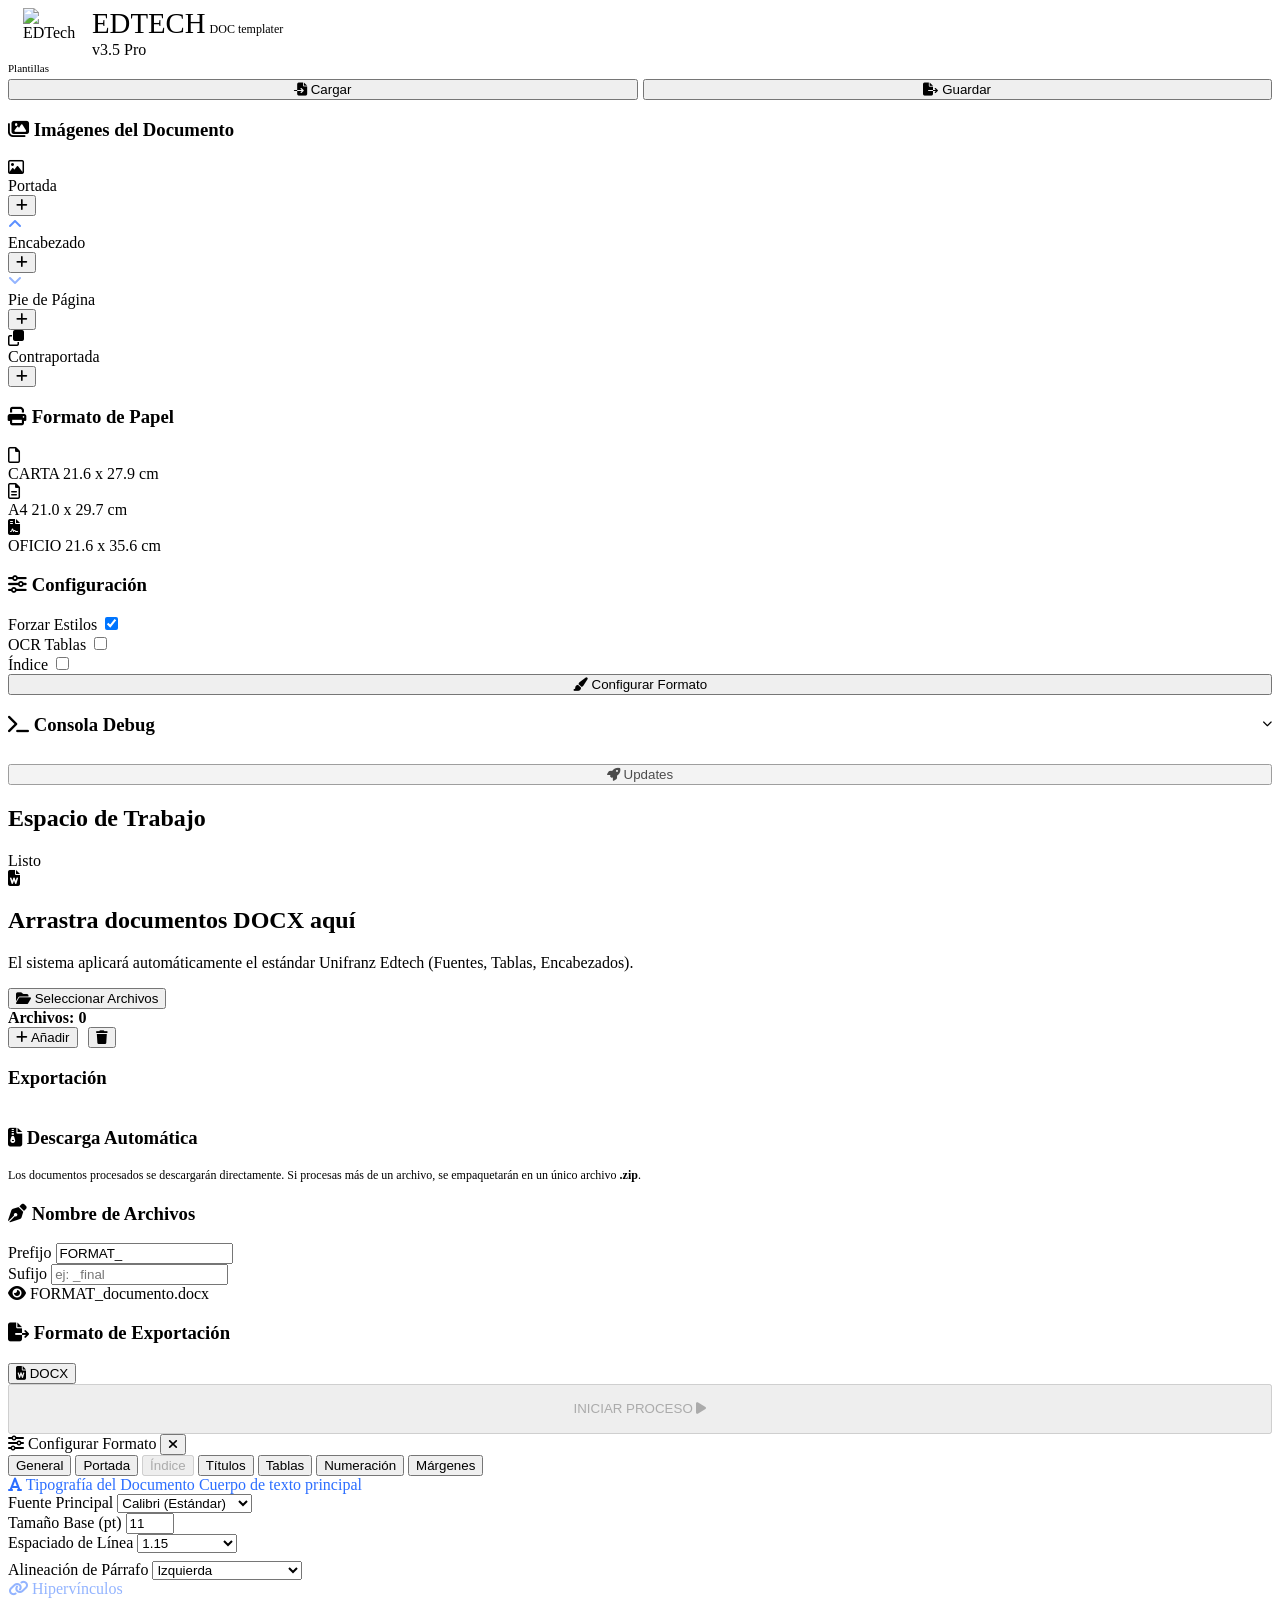
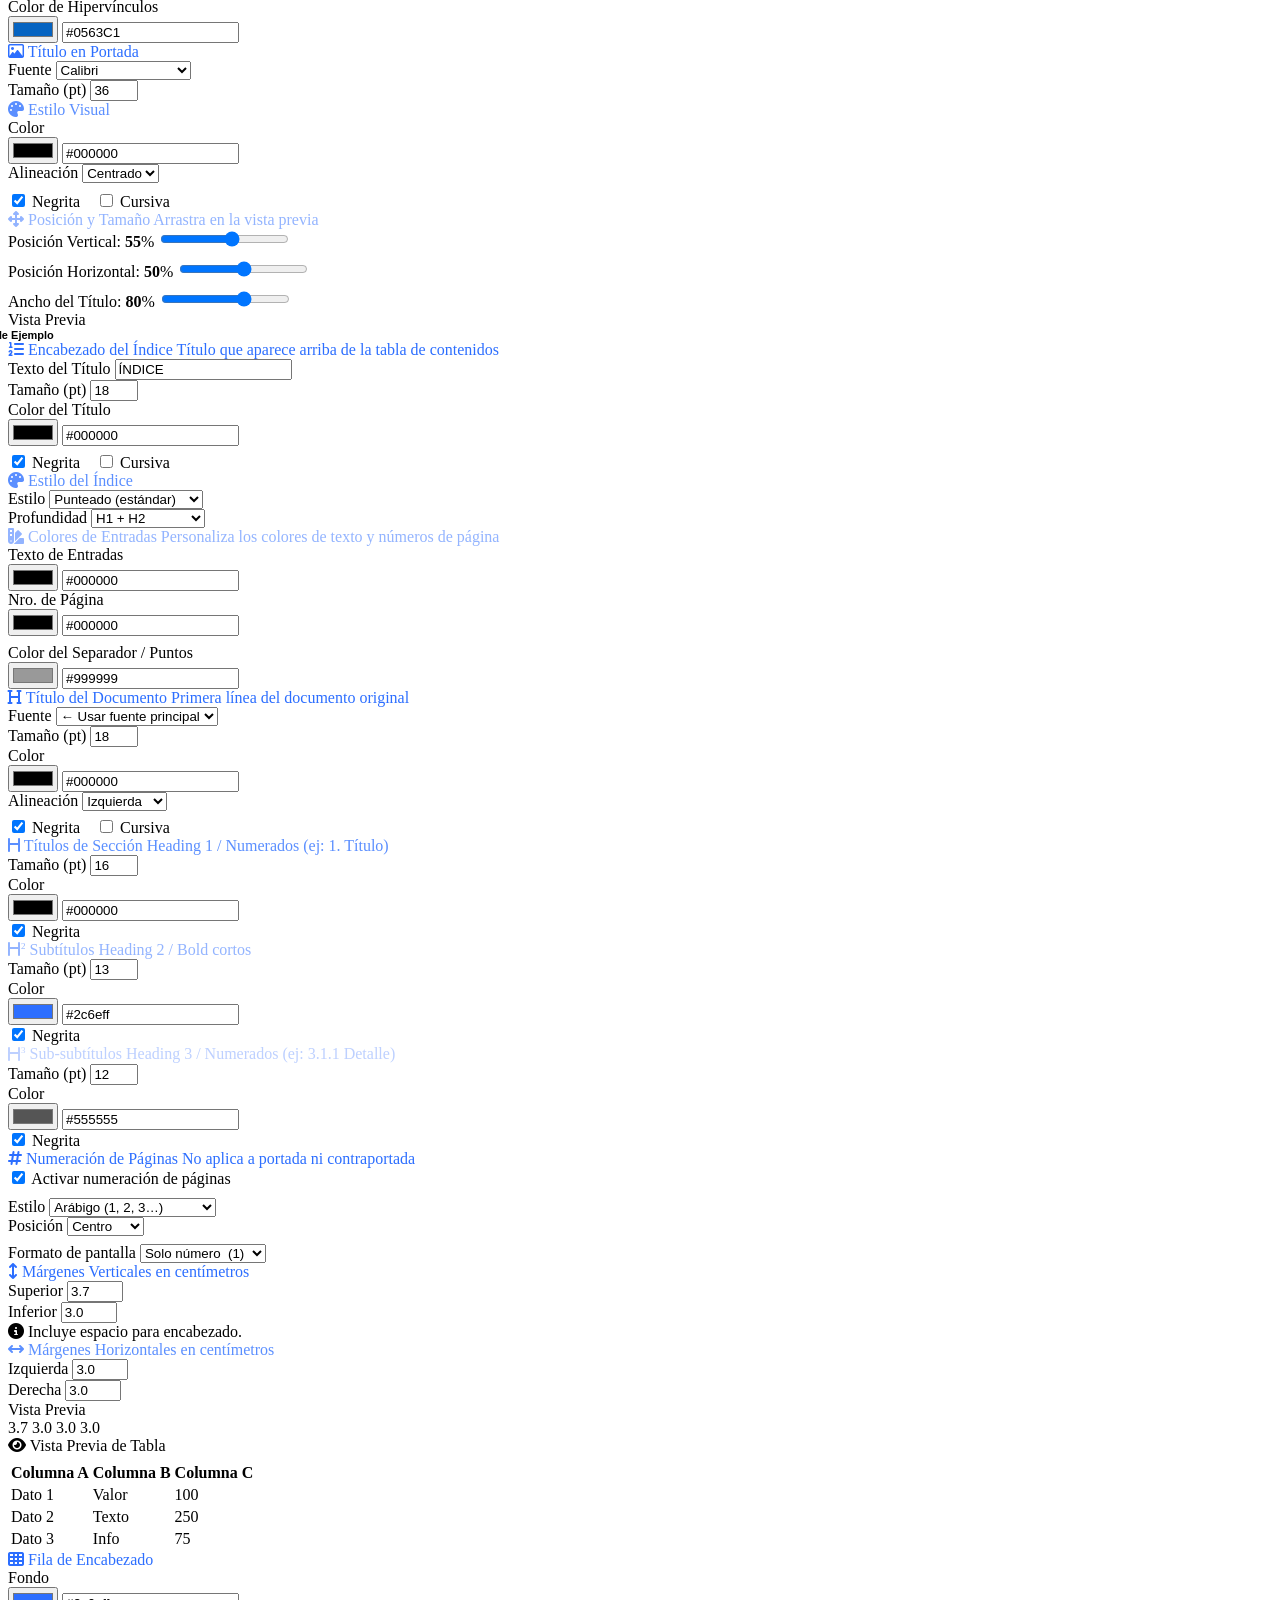
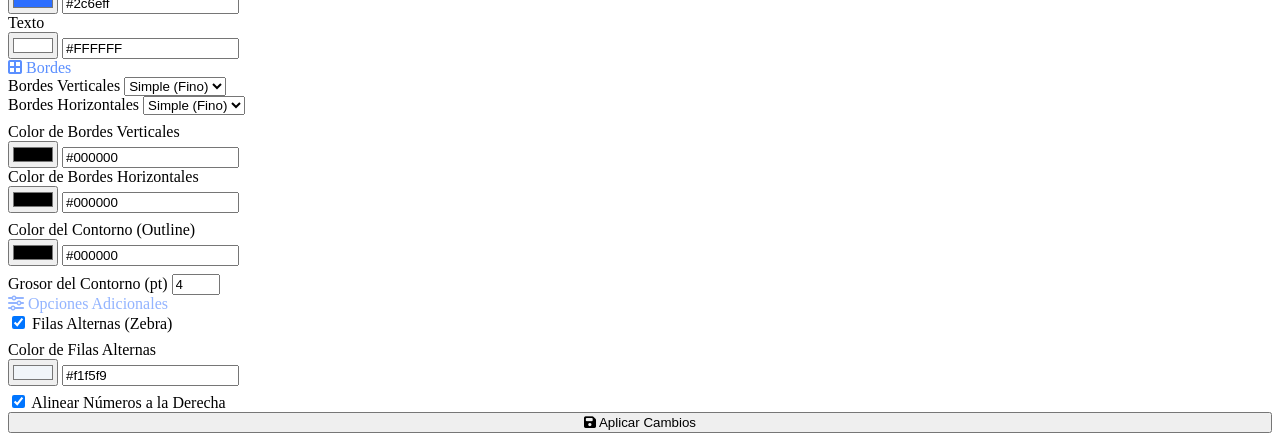
==== commit 64ef8e57: "feat: add Updates/changelog panel in sidebar with version history" ====
--- a/index.html
+++ b/index.html
@@ -178,6 +178,85 @@
             </div>
         </div>
     </div>
+
+    <!-- Updates / Changelog -->
+    <div class="settings-group" style="margin-top:auto; padding-top:8px; border-top:1px solid rgba(255,255,255,0.06);">
+        <button id="openUpdatesBtn" class="btn-mini btn-outline" style="width:100%; justify-content:center; gap:6px; opacity:0.7;" title="Ver actualizaciones">
+            <i class="fa-solid fa-rocket"></i> Updates
+        </button>
+    </div>
+
+    <!-- Updates Modal -->
+    <div id="updatesModal" style="display:none; position:fixed; inset:0; z-index:9999; background:rgba(0,0,0,0.7); backdrop-filter:blur(4px); align-items:center; justify-content:center;">
+        <div style="background:var(--card-bg, #1e1e2e); border:1px solid rgba(255,255,255,0.08); border-radius:10px; width:480px; max-width:92vw; max-height:80vh; display:flex; flex-direction:column; box-shadow:0 20px 60px rgba(0,0,0,0.5);">
+            <!-- Header -->
+            <div style="display:flex; align-items:center; justify-content:space-between; padding:16px 20px; border-bottom:1px solid rgba(255,255,255,0.06);">
+                <div style="display:flex; align-items:center; gap:10px;">
+                    <i class="fa-solid fa-rocket" style="color:var(--primary, #5b8fff); font-size:16px;"></i>
+                    <span style="font-weight:600; font-size:14px; color:var(--text-primary, #e0e0e0);">Actualizaciones</span>
+                </div>
+                <button id="closeUpdatesBtn" style="background:none; border:none; color:var(--text-muted, #888); cursor:pointer; font-size:16px; padding:4px;">
+                    <i class="fa-solid fa-xmark"></i>
+                </button>
+            </div>
+            <!-- Body -->
+            <div style="overflow-y:auto; padding:16px 20px; flex:1;">
+                <!-- v3.6 -->
+                <div style="margin-bottom:18px;">
+                    <div style="display:flex; align-items:center; gap:8px; margin-bottom:8px;">
+                        <span style="background:var(--primary, #5b8fff); color:#fff; font-size:10px; font-weight:700; padding:2px 8px; border-radius:4px;">v3.6</span>
+                        <span style="color:var(--text-muted, #888); font-size:11px;">6 Abr 2026</span>
+                    </div>
+                    <ul style="margin:0; padding-left:18px; color:var(--text-secondary, #b0b0b0); font-size:12px; line-height:1.8; list-style:none;">
+                        <li><i class="fa-solid fa-bug" style="color:#ff6b6b; width:16px; margin-right:4px;"></i> Corregida numeración de listas que se perdía al convertir</li>
+                        <li><i class="fa-solid fa-bug" style="color:#ff6b6b; width:16px; margin-right:4px;"></i> Corregido reinicio de número de página (1,2→1,2) en secciones</li>
+                        <li><i class="fa-solid fa-shield-halved" style="color:#4ecdc4; width:16px; margin-right:4px;"></i> Preservación de numPr al cambiar estilos de encabezado</li>
+                        <li><i class="fa-solid fa-shield-halved" style="color:#4ecdc4; width:16px; margin-right:4px;"></i> Estilos Heading ya no crean definiciones duplicadas</li>
+                    </ul>
+                </div>
+                <!-- v3.5 -->
+                <div style="margin-bottom:18px;">
+                    <div style="display:flex; align-items:center; gap:8px; margin-bottom:8px;">
+                        <span style="background:rgba(255,255,255,0.1); color:var(--text-secondary, #b0b0b0); font-size:10px; font-weight:700; padding:2px 8px; border-radius:4px;">v3.5</span>
+                        <span style="color:var(--text-muted, #888); font-size:11px;">12 Mar 2026</span>
+                    </div>
+                    <ul style="margin:0; padding-left:18px; color:var(--text-secondary, #b0b0b0); font-size:12px; line-height:1.8; list-style:none;">
+                        <li><i class="fa-solid fa-star" style="color:#ffd93d; width:16px; margin-right:4px;"></i> Versión Web con Pyodide (procesamiento en navegador)</li>
+                        <li><i class="fa-solid fa-star" style="color:#ffd93d; width:16px; margin-right:4px;"></i> OCR de tablas con Tesseract.js</li>
+                        <li><i class="fa-solid fa-star" style="color:#ffd93d; width:16px; margin-right:4px;"></i> Soporte EMF/WMF para encabezados y pies</li>
+                        <li><i class="fa-solid fa-star" style="color:#ffd93d; width:16px; margin-right:4px;"></i> Plantillas .EDD exportables</li>
+                        <li><i class="fa-solid fa-star" style="color:#ffd93d; width:16px; margin-right:4px;"></i> Portada con posición y tamaño configurable</li>
+                    </ul>
+                </div>
+                <!-- v3.0 -->
+                <div style="margin-bottom:18px;">
+                    <div style="display:flex; align-items:center; gap:8px; margin-bottom:8px;">
+                        <span style="background:rgba(255,255,255,0.1); color:var(--text-secondary, #b0b0b0); font-size:10px; font-weight:700; padding:2px 8px; border-radius:4px;">v3.0</span>
+                        <span style="color:var(--text-muted, #888); font-size:11px;">Feb 2026</span>
+                    </div>
+                    <ul style="margin:0; padding-left:18px; color:var(--text-secondary, #b0b0b0); font-size:12px; line-height:1.8; list-style:none;">
+                        <li><i class="fa-solid fa-star" style="color:#ffd93d; width:16px; margin-right:4px;"></i> App de escritorio (macOS + Windows)</li>
+                        <li><i class="fa-solid fa-star" style="color:#ffd93d; width:16px; margin-right:4px;"></i> Índice automático (TOC) con campo Word</li>
+                        <li><i class="fa-solid fa-star" style="color:#ffd93d; width:16px; margin-right:4px;"></i> Detección inteligente de encabezados</li>
+                        <li><i class="fa-solid fa-star" style="color:#ffd93d; width:16px; margin-right:4px;"></i> Formato de tablas avanzado (zebra, bordes)</li>
+                    </ul>
+                </div>
+            </div>
+        </div>
+    </div>
+
+    <script>
+    (function(){
+        const btn = document.getElementById('openUpdatesBtn');
+        const modal = document.getElementById('updatesModal');
+        const close = document.getElementById('closeUpdatesBtn');
+        if(btn && modal){
+            btn.addEventListener('click', function(){ modal.style.display='flex'; });
+            close.addEventListener('click', function(){ modal.style.display='none'; });
+            modal.addEventListener('click', function(e){ if(e.target===modal) modal.style.display='none'; });
+        }
+    })();
+    </script>
 
 </aside>
 
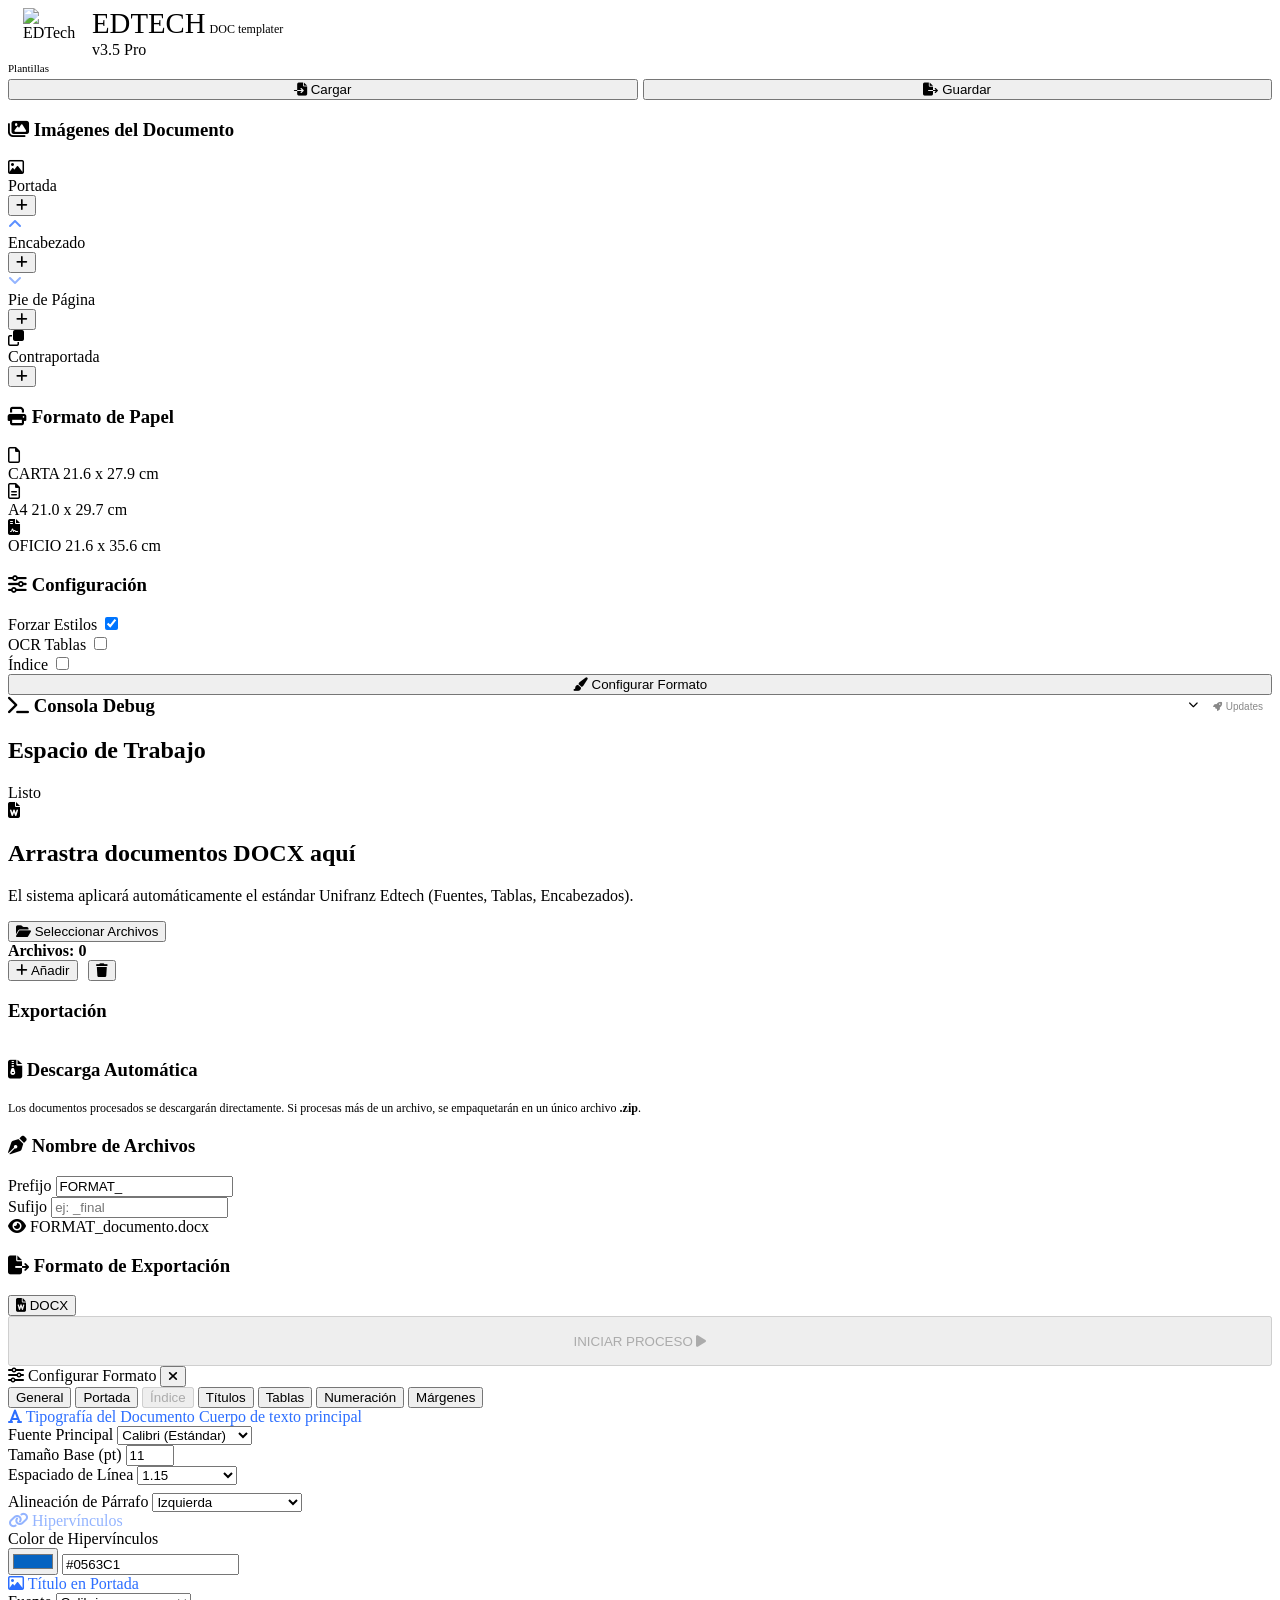
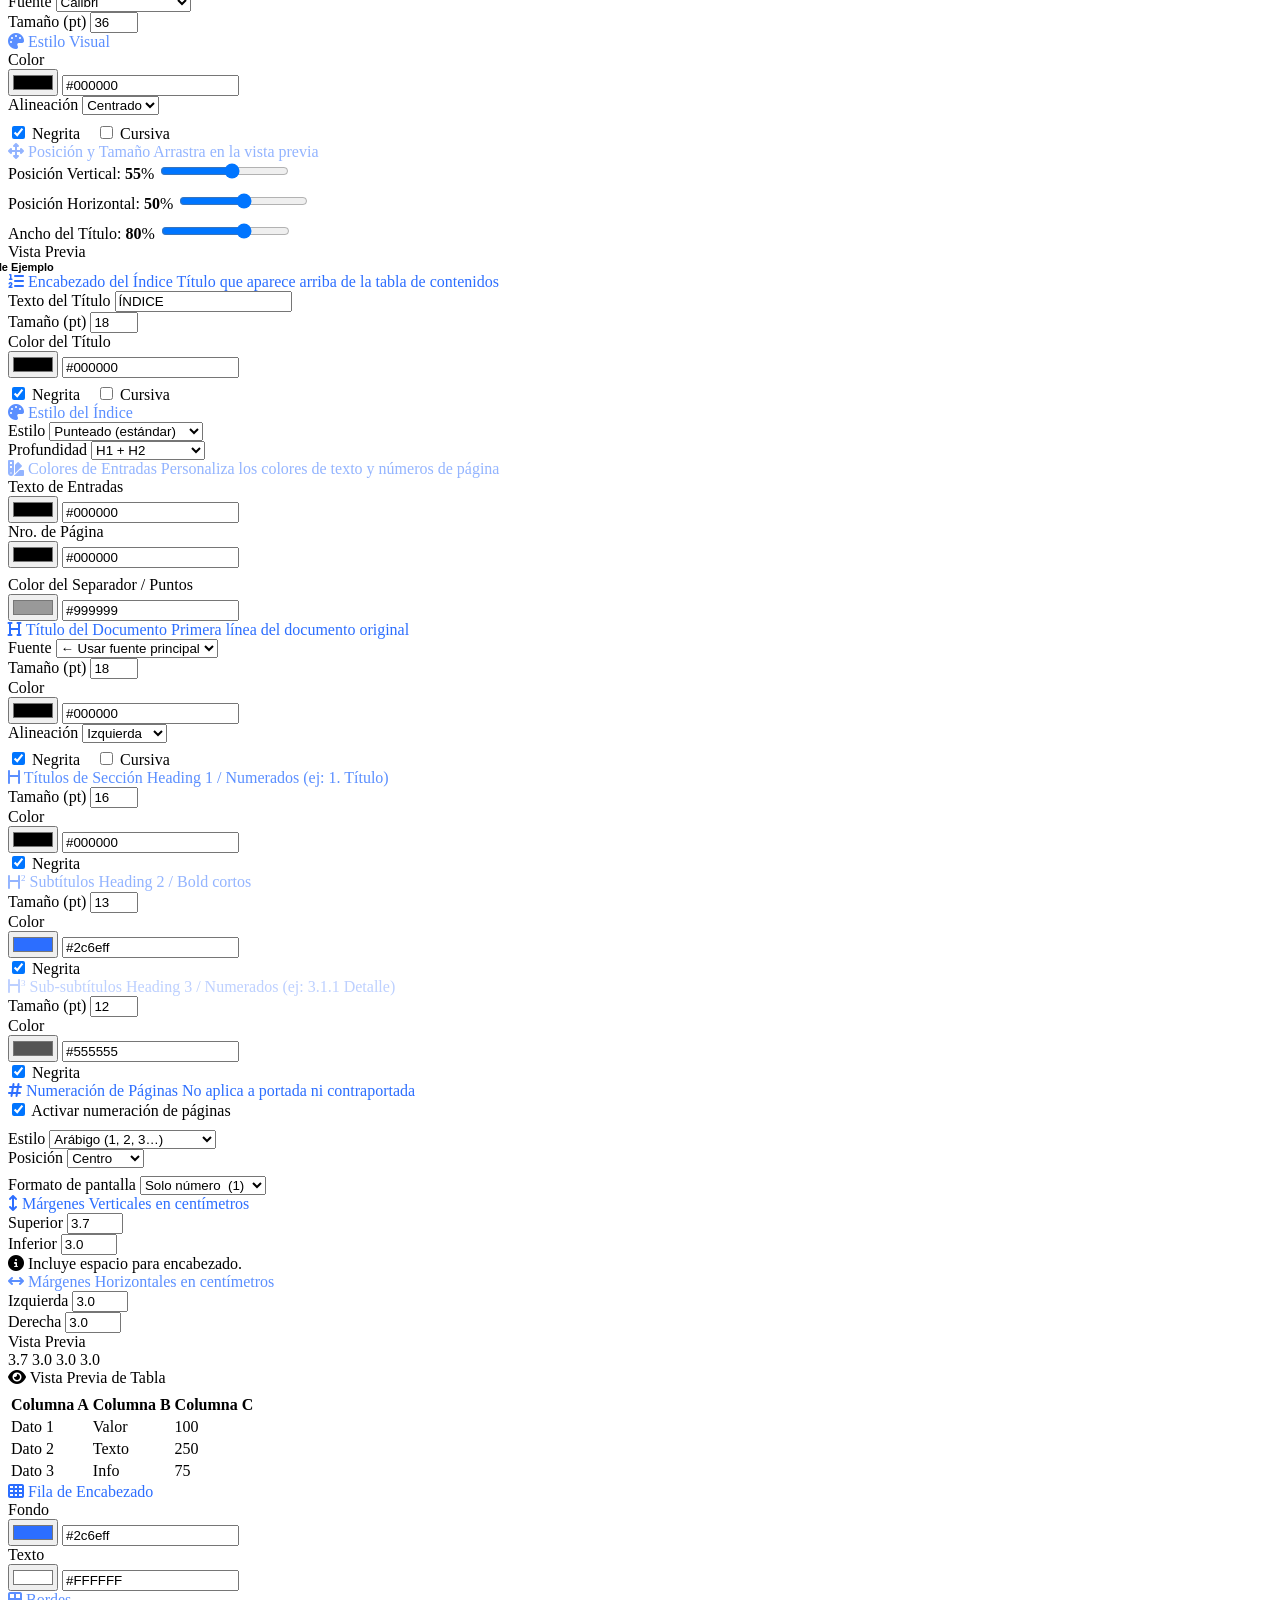
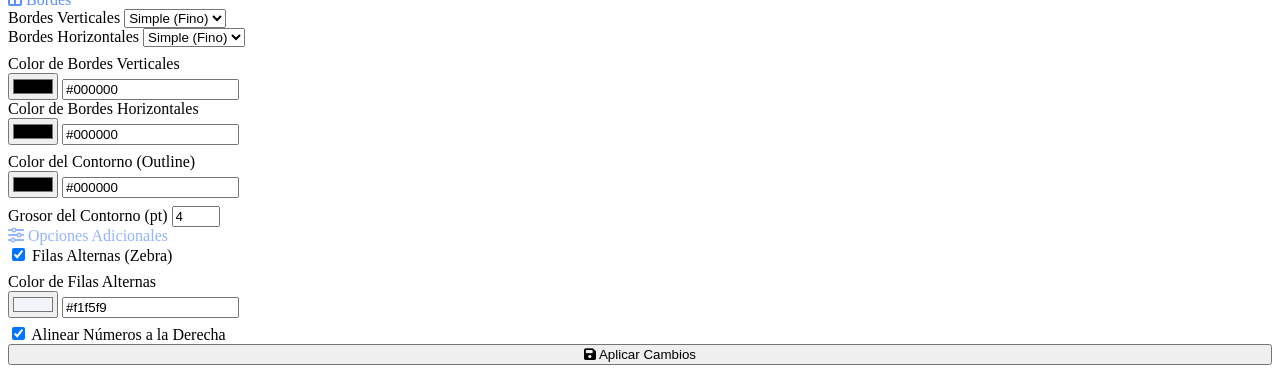
==== commit 1f02f235: "fix: move Updates button inline with Debug Console header for visibility" ====
--- a/index.html
+++ b/index.html
@@ -160,12 +160,19 @@
         </button>
     </div>
 
-    <!-- Debug Console (collapsible) -->
+    <!-- Debug Console (collapsible) + Updates -->
     <div class="settings-group" id="debugConsoleGroup">
-        <h3 id="debugConsoleToggle" style="cursor:pointer; user-select:none;">
-            <i class="fa-solid fa-terminal"></i> Consola Debug
-            <i class="fa-solid fa-chevron-down" id="debugChevron" style="float:right; font-size:10px; margin-top:4px; transition: transform 0.2s;"></i>
-        </h3>
+        <div style="display:flex; align-items:center; gap:0;">
+            <h3 id="debugConsoleToggle" style="cursor:pointer; user-select:none; flex:1; margin:0;">
+                <i class="fa-solid fa-terminal"></i> Consola Debug
+                <i class="fa-solid fa-chevron-down" id="debugChevron" style="float:right; font-size:10px; margin-top:4px; transition: transform 0.2s;"></i>
+            </h3>
+            <button id="openUpdatesBtn" style="background:none; border:1px solid rgba(255,255,255,0.1); color:var(--text-muted, #888); cursor:pointer; font-size:10px; padding:3px 8px; border-radius:4px; display:flex; align-items:center; gap:4px; white-space:nowrap; margin-left:6px; transition: all 0.2s;" title="Ver actualizaciones"
+                onmouseover="this.style.borderColor='var(--primary, #5b8fff)';this.style.color='var(--primary, #5b8fff)';"
+                onmouseout="this.style.borderColor='rgba(255,255,255,0.1)';this.style.color='var(--text-muted, #888)';">
+                <i class="fa-solid fa-rocket" style="font-size:9px;"></i> Updates
+            </button>
+        </div>
         <div id="debugConsoleBody" style="display:none;">
             <pre id="debugLog" style="background:#1a1a2e; color:#0aff0a; font-family:'JetBrains Mono',monospace; font-size:10px; padding:10px; border-radius:6px; max-height:250px; overflow-y:auto; white-space:pre-wrap; word-break:break-all; margin:0; line-height:1.5;"></pre>
             <div style="display:flex; gap:6px; margin-top:6px;">
@@ -177,13 +184,6 @@
                 </button>
             </div>
         </div>
-    </div>
-
-    <!-- Updates / Changelog -->
-    <div class="settings-group" style="margin-top:auto; padding-top:8px; border-top:1px solid rgba(255,255,255,0.06);">
-        <button id="openUpdatesBtn" class="btn-mini btn-outline" style="width:100%; justify-content:center; gap:6px; opacity:0.7;" title="Ver actualizaciones">
-            <i class="fa-solid fa-rocket"></i> Updates
-        </button>
     </div>
 
     <!-- Updates Modal -->
